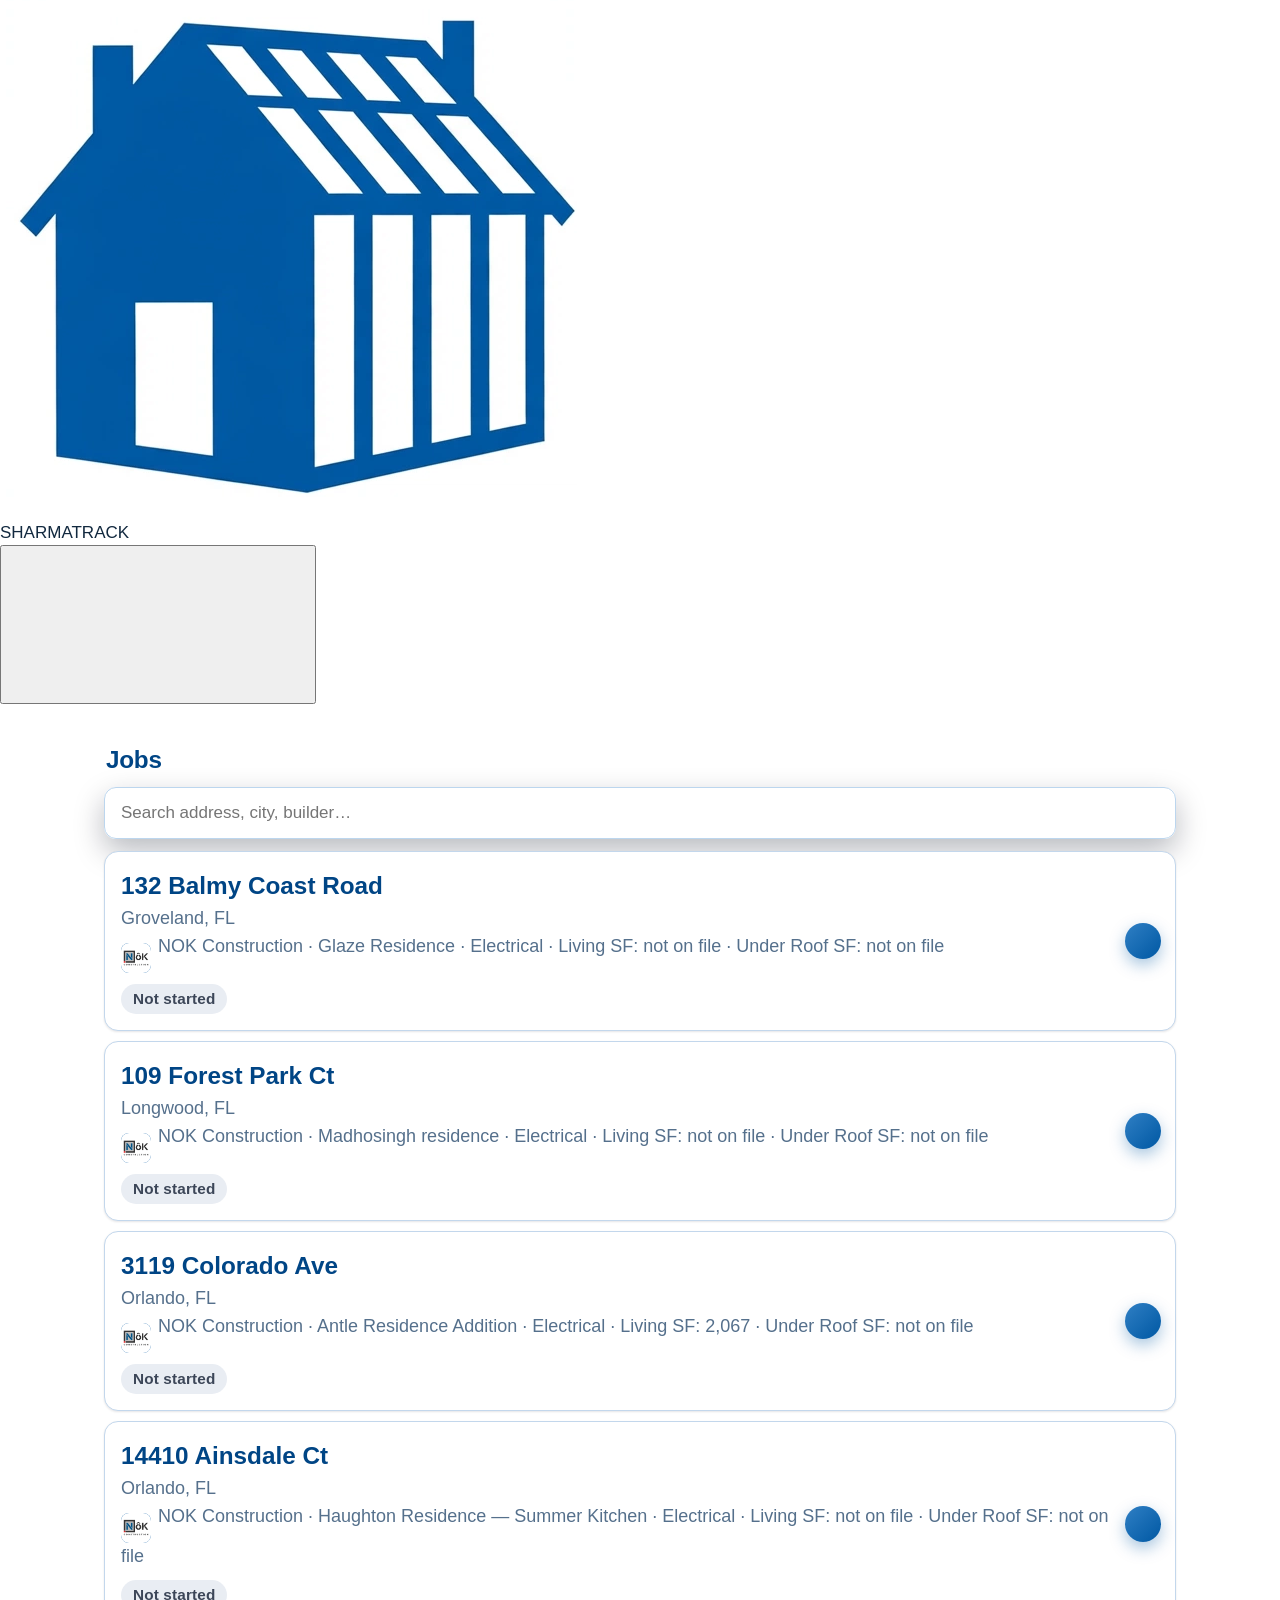
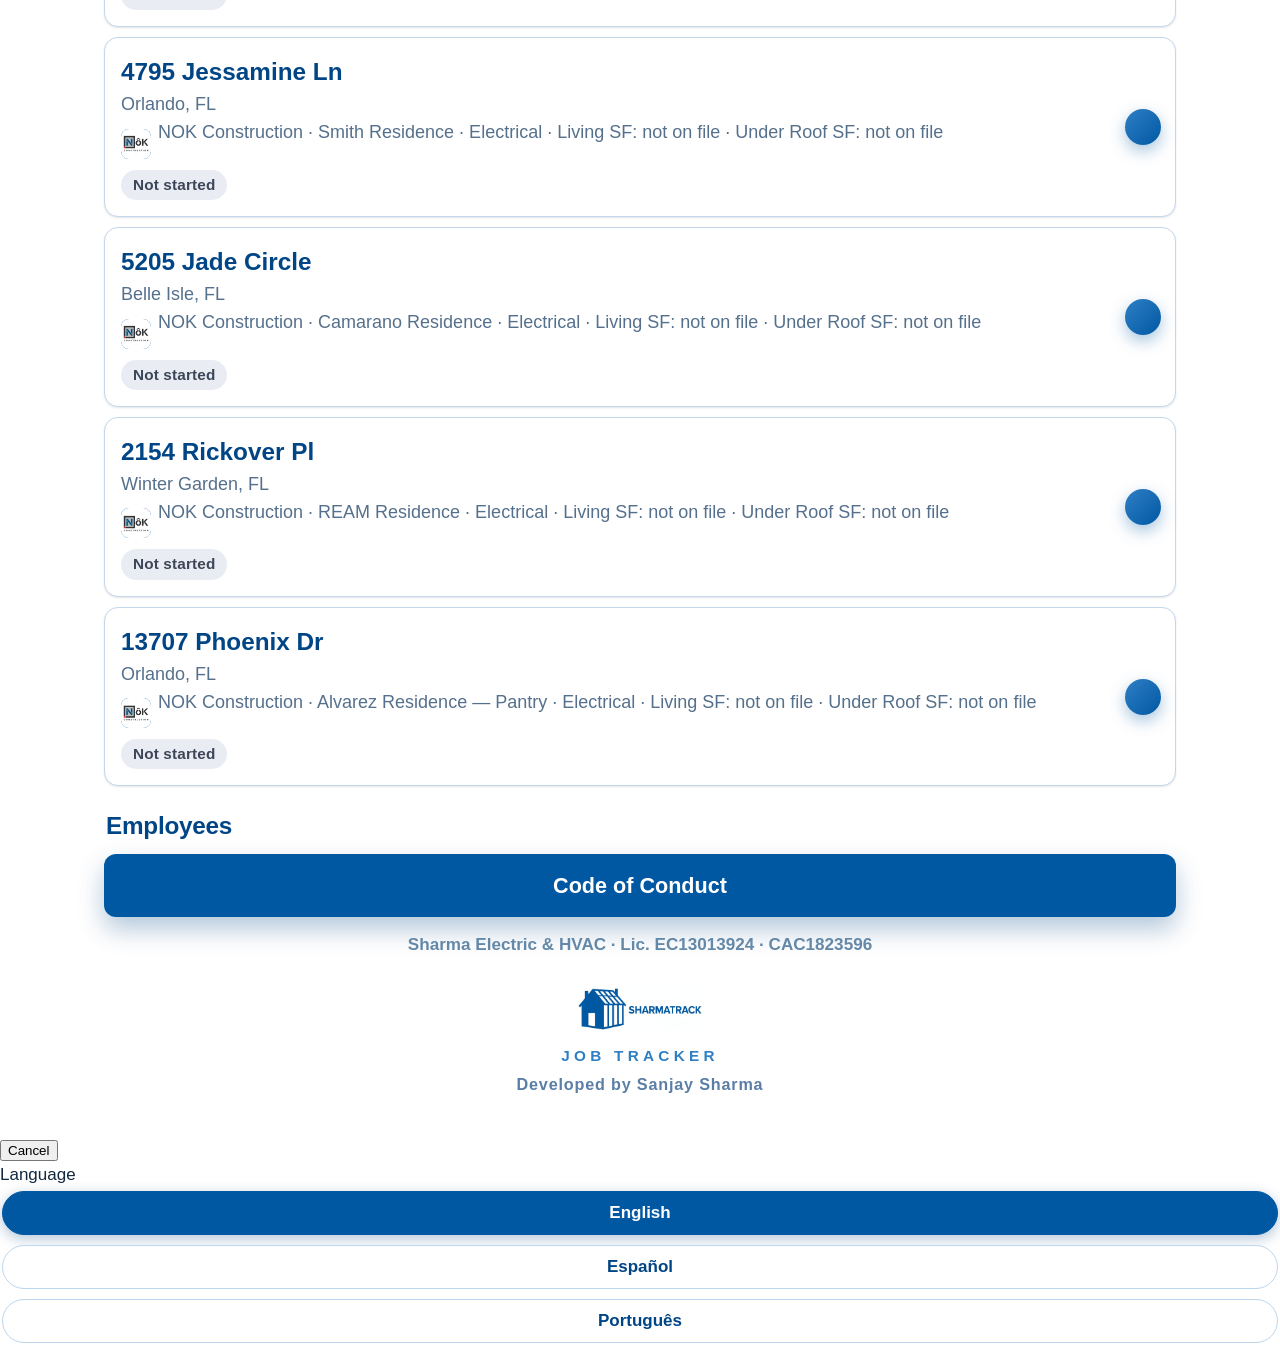
==== 109-forest-park-ct/index.html @ c9fa0a42 "Home summary dark scheme: hp- blocks follow the kit Appearance Light|Dark toggle (data-scheme) — dar" ====
<!DOCTYPE html>
<html lang="en" class="sk" data-theme="track"><head><meta charset="utf-8"><script data-spa-redirect>if(window===window.top)location.replace("../#/109-forest-park-ct/")</script>
<meta name="viewport" content="width=device-width, initial-scale=1, viewport-fit=cover">
<title>SHARMATRACK — 109 Forest Park Ct</title>
<meta name="theme-color" content="#ffffff"><meta name="color-scheme" content="light"><script>(function(){try{if(localStorage.getItem("sk-scheme")==="dark"){var d=document.documentElement;d.setAttribute("data-scheme","dark");var m=document.querySelector('meta[name="theme-color"]');if(m)m.content=d.getAttribute("data-theme")==="track"?"#1C1C1E":"#1a2f61"}}catch(e){}})()</script><meta name="apple-mobile-web-app-capable" content="yes"><meta name="mobile-web-app-capable" content="yes"><meta name="apple-mobile-web-app-status-bar-style" content="default"><meta name="apple-mobile-web-app-title" content="SHARMATRACK"><link rel="manifest" href="../manifest.webmanifest"><link rel="stylesheet" href="https://sharma-kit.sharma-crew.workers.dev/sharma-kit.css"><script src="https://sharma-kit.sharma-crew.workers.dev/sharma-kit.js" defer></script>
<link rel="stylesheet" href="../styles.css?v=16">
<link rel="stylesheet" href="../sk-bridge.css?v=3">
<link rel="icon" href="../sharmatrack-app-icon.png">
<link rel="apple-touch-icon" href="../sharmatrack-app-icon.png">
<style>
/* ===== HOME PAGE (template v1, 212 first — Sanjay 2026-11-23) =====
   A different canvas from the crew pages: full-bleed navy masthead,
   a horizontal stat strip, a day-by-day week timeline, a completion
   timeline, inspection record cards and a stage stepper. All copy is
   18px+, tap targets 48px+, brand stays white + #0058a3/#004585. */
.hp{font-size:18px;color:#14243d;margin:0 -14px}
.hp *{box-sizing:border-box}
.hp-mast{background:#004585;color:#fff;padding:26px 20px 22px}
.hp-kicker{font-size:15px;font-weight:800;letter-spacing:.14em;color:#bcd7f2;text-transform:uppercase}
.hp-mast h1{font-size:34px;line-height:1.12;margin:8px 0 4px;color:#fff;text-transform:none;letter-spacing:0}
.hp-sub{font-size:19px;color:#d7e8fa;font-weight:600}
.hp-now{display:flex;gap:12px;align-items:flex-start;background:#0058a3;border:1px solid #2f7fc4;border-radius:14px;padding:14px 16px;margin-top:16px}
.hp-now .dot{flex:0 0 14px;width:14px;height:14px;border-radius:50%;background:#7ee2a0;margin-top:6px}
.hp-now b{font-size:20px;display:block}
.hp-now span{font-size:18px;color:#d7e8fa}
.hp-actions{display:flex;gap:10px;flex-wrap:wrap;margin-top:16px}
.hp-actions a{flex:1 1 30%;min-height:52px;display:flex;align-items:center;justify-content:center;text-align:center;background:#fff;color:#004585;font-weight:800;font-size:18px;text-decoration:none;border-radius:12px;padding:10px 8px}
.hp-actions a.alt{background:transparent;color:#fff;border:2px solid #7fb2e5}
.hp-nav{display:flex;gap:8px;overflow-x:auto;padding:14px 16px 4px;-webkit-overflow-scrolling:touch}
.hp-nav button{flex:0 0 auto;min-height:48px;display:inline-flex;align-items:center;background:#eaf2fb;color:#004585;font-weight:800;font-size:17px;border:0;border-radius:999px;padding:10px 18px;cursor:pointer;font-family:inherit}
.hp-stats{display:flex;gap:0;flex-wrap:wrap;border-bottom:2px solid #d7e6f5;padding:6px 8px 14px;-webkit-overflow-scrolling:touch}
.hp-stat{flex:1 1 128px;padding:6px 12px;border-left:1px solid #d7e6f5}
.hp-stat:first-child{border-left:0}
.hp-stat i{display:block;font-style:normal;font-size:14px;font-weight:800;letter-spacing:.08em;text-transform:uppercase;color:#5b7ea6}
.hp-stat b{display:block;font-size:21px;color:#004585;margin-top:2px;overflow-wrap:anywhere}
.hp-sec{padding:22px 20px 6px}
.hp-sec>h2{font-size:26px;margin:0 0 4px;color:#004585;text-transform:none;letter-spacing:0;padding-left:0}
.hp-sec>h2::before{display:none}
.hp-sec .lede{font-size:18px;color:#5b6478;margin:0 0 14px}
.hp-facts{display:grid;grid-template-columns:1fr 1fr;gap:0 20px}
.hp-facts div{padding:10px 0;border-bottom:1px solid #e3ebf5}
.hp-facts dt{font-size:15px;font-weight:800;letter-spacing:.06em;text-transform:uppercase;color:#5b7ea6}
.hp-facts dd{margin:2px 0 0;font-size:19px;font-weight:700;color:#14243d}
.hp-week{border-left:4px solid #d7e6f5;margin-left:8px}
.hp-day{display:flex;gap:14px;padding:12px 0 12px 18px;position:relative}
.hp-day::before{content:"";position:absolute;left:-11px;top:20px;width:18px;height:18px;border-radius:50%;background:#fff;border:4px solid #0058a3}
.hp-day.today::before{background:#0058a3}
.hp-day .dow{flex:0 0 86px}
.hp-day .dow b{display:block;font-size:19px;color:#004585}
.hp-day .dow span{font-size:16px;color:#5b6478;font-weight:700}
.hp-day .ev{flex:1}
.hp-ev{background:#f4f8fc;border-radius:12px;padding:12px 14px;margin-bottom:10px}
.hp-ev b{font-size:19px;display:block}
.hp-ev span{font-size:17px;color:#44546e}
.hp-tag{display:inline-block;font-size:14px;font-weight:800;letter-spacing:.05em;text-transform:uppercase;background:#0058a3;color:#fff;border-radius:6px;padding:3px 9px;margin-bottom:6px}
.hp-tag.hvac{background:#2f7fc4}
.hp-none{font-size:18px;color:#5b6478;padding:6px 0 2px}
.hp-done{list-style:none;margin:0;padding:0}
.hp-done li{display:flex;gap:14px;padding:13px 0;border-bottom:1px solid #e3ebf5;align-items:flex-start}
.hp-check{flex:0 0 34px;width:34px;height:34px;border-radius:50%;background:#0e7a3d;color:#fff;font-size:20px;font-weight:900;display:flex;align-items:center;justify-content:center;margin-top:2px}
.hp-check.now{background:#0058a3}
.hp-done b{font-size:19px;display:block}
.hp-done span{font-size:17px;color:#44546e;display:block}
.hp-insp{border:2px solid #d7e6f5;border-radius:16px;padding:16px;margin-bottom:14px;background:#fff}
.hp-insp .top{display:flex;justify-content:space-between;gap:12px;align-items:flex-start;flex-wrap:wrap}
.hp-insp h3{font-size:21px;margin:0;color:#14243d;text-transform:none;letter-spacing:0}
.hp-badge{font-size:15px;font-weight:900;letter-spacing:.06em;padding:6px 12px;border-radius:8px;background:#0e7a3d;color:#fff;white-space:nowrap}
.hp-badge.wait{background:#8a5a00}
.hp-insp dl{display:grid;grid-template-columns:1fr 1fr;gap:0 18px;margin:10px 0 0}
.hp-insp dl div{padding:7px 0;border-top:1px solid #eef3f9}
.hp-insp dt{font-size:14px;font-weight:800;letter-spacing:.06em;text-transform:uppercase;color:#5b7ea6}
.hp-insp dd{margin:1px 0 0;font-size:18px;font-weight:600}
.hp-insp dd a{color:#0058a3;font-weight:800}
.hp-note{font-size:17px;color:#44546e;margin-top:10px}
.hp-steps{display:flex;flex-direction:column;gap:0;margin-top:6px}
.hp-step{display:flex;gap:14px;align-items:flex-start;padding:12px 0;border-bottom:1px solid #e3ebf5}
.hp-step .ic{flex:0 0 36px;width:36px;height:36px;border-radius:50%;border:3px solid #b9cfe8;color:#5b7ea6;font-weight:900;font-size:17px;display:flex;align-items:center;justify-content:center;background:#fff}
.hp-step.done .ic{background:#0e7a3d;border-color:#0e7a3d;color:#fff}
.hp-step.now .ic{background:#0058a3;border-color:#0058a3;color:#fff}
.hp-step b{font-size:19px;display:block}
.hp-step span{font-size:17px;color:#44546e;display:block}
.hp-src{font-size:15px;color:#7c8aa0;padding:14px 20px 20px;line-height:1.5}
.hp-wm{text-align:center;font-size:14px;font-weight:800;letter-spacing:.22em;color:#9db8d6;padding:0 0 18px}
.hp-div{margin:26px 0 4px;padding:14px 20px;background:#eaf2fb;color:#004585;font-weight:900;font-size:19px;letter-spacing:.04em;text-transform:uppercase}
@media (max-width:560px){.hp-facts{grid-template-columns:1fr}.hp-insp dl{grid-template-columns:1fr}.hp-mast h1{font-size:30px}}
</style>
</head><body class="sk">
<div class="sk-offline" aria-live="polite"></div>

<div class="langbar" role="group" aria-label="Language">
 <span class="lbl" data-i18n="language">Language</span>
 <button type="button" data-lang="en" class="on"> English</button>
 <button type="button" data-lang="es"> Español</button>
 <button type="button" data-lang="pt"> Português</button>
</div>
<div class="jobbar"><span class="jb-brand"><a href="https://sharmaelechvac.github.io/sharmatrack" target="_blank" rel="noopener"><img src="../sharmatrack-app-icon.png" alt="">SHARMATRACK</a></span><span class="jb-addr">109 Forest Park Ct · Longwood, FL</span><span class="jb-num" id="jobbar-num">0 photos</span></div>
<div class="wrap" data-job="109-forest-park-ct">
  <!-- ===== HOME — house summary (template v1, rollout 2026-11-23) ===== -->
  <div class="hp" id="home-top">
    <div class="hp-mast">
      <div class="hp-kicker">NOK Construction · House Home Page</div>
      <h1>109 Forest Park Ct</h1>
      <div class="hp-sub">Longwood, FL · Madhosingh Residence · Trade: Electric</div>
      <div class="hp-now"><span class="dot" aria-hidden="true"></span><div><b>Now: Estimate stage</b><span>Sharma is quoting this job · a site visit is to be scheduled · no start date on file</span></div></div>
      <div class="hp-actions"></div>
    </div>
    <nav class="hp-nav" aria-label="On this page">
      <button type="button" onclick="document.getElementById('hp-week').scrollIntoView({behavior:'smooth'})">This Week</button><button type="button" onclick="document.getElementById('hp-done').scrollIntoView({behavior:'smooth'})">Completed</button><button type="button" onclick="document.getElementById('hp-insp').scrollIntoView({behavior:'smooth'})">Inspections</button><button type="button" onclick="document.getElementById('hp-next').scrollIntoView({behavior:'smooth'})">What&rsquo;s Next</button>
    </nav>
    <div class="hp-stats" aria-label="Key facts"><div class="hp-stat"><i>Living SF</i><b>not on file</b></div><div class="hp-stat"><i>Under Roof SF</i><b>not on file</b></div><div class="hp-stat"><i>Trade</i><b>Electric</b></div><div class="hp-stat"><i>Stage</i><b>Estimate</b></div></div>
    <section class="hp-sec" aria-label="At a glance">
      <h2>At a Glance</h2>
      <dl class="hp-facts"><div><dt>Builder / GC</dt><dd>NOK Construction</dd></div><div><dt>Job</dt><dd>Madhosingh Residence</dd></div><div><dt>Trade</dt><dd>Electric</dd></div></dl>
    </section>
    <section class="hp-sec" id="hp-week" aria-label="This week's schedule">
      <h2>This Week&rsquo;s Schedule</h2>
      <p class="lede">Week of Mon Nov 23 – Sun Nov 29, 2026</p>
      <div class="hp-week"><div class="hp-day"><div class="dow"><b>ALL WEEK</b><span>Nov 23–29</span></div><div class="ev"><p class="hp-none">No work scheduled for this home this week on record.</p></div></div></div>
    </section>
    <section class="hp-sec" id="hp-done" aria-label="Completed tasks">
      <h2>Completed Tasks</h2>
      <p class="lede">Finished work on record for this home — facts only, by trade.</p>
      <ul class="hp-done"><li><span class="hp-check now" aria-hidden="true">●</span><div><b>No field work on record yet</b><span>Plans were sent by NOK (Oct 29, 2026) · Sharma quoting</span></div></li></ul>
    </section>
    <section class="hp-sec" id="hp-insp" aria-label="Inspection records">
      <h2>Inspection Records</h2>
      <p class="lede">Permit # not on file</p>
      <article class="hp-insp"><div class="top"><h3>Inspection Records — This Home</h3><span class="hp-badge wait">NONE ON FILE</span></div><p class="hp-note">No inspection records are on file for this home yet.</p></article>
    </section>
    <section class="hp-sec" id="hp-next" aria-label="What's next and ready dates">
      <h2>What&rsquo;s Next</h2>
      <p class="lede">Stage by stage — where this home stands and what comes after.</p>
      <div class="hp-steps"><div class="hp-step todo"><span class="ic" aria-hidden="true">1</span><div><b>Site Visit — Electrical</b><span>To be scheduled · date not on file</span></div></div><div class="hp-step todo"><span class="ic" aria-hidden="true">2</span><div><b>Electrical Work — Electrical</b><span>After estimate approval · date not on file</span></div></div></div>
      <p class="hp-note" style="margin-top:14px"><b>Ready dates on record:</b> Not scheduled yet.</p>
    </section>
    <p class="hp-src">Sources: NOK Construction job record on this page · Sharma office record. No prices are shown on builder pages. Home summary updated Mon Nov 23, 2026.</p>
    <div class="hp-wm">SHARMA360</div>
  </div>
  <div class="hp-div" style="margin:0 -14px">Full Job Record &amp; Crew Checklists ↓</div>
  <!-- ===== /HOME ===== -->
  <div class="hero">
    <div class="duo"><span class="duo-card"><img class="duo-sharma" src="../logo.png" alt="Sharma Electric &amp; HVAC"></span><span class="duo-card"><img class="duo-nok" src="../nok-logo.png" alt="NOK Construction"></span></div>
    <h1>109 Forest Park Ct</h1>
    <div class="city">Longwood, FL</div>
    <div class="lic">Sharma Electric &amp; HVAC · Lic. EC13013924 · CAC1823596</div>
    <div class="meta">
      <span class="builder-chip"><span class="blogo"><img src="../nok-logo.png" alt="" onerror="this.remove()"><span class="blogo__init" aria-hidden="true">NOK</span></span><span><b data-i18n="builder">Builder</b>: NOK Construction</span></span>
      <span><b>Scope</b>: Madhosingh residence — electrical</span>
    </div>
  </div>

  <div class="progress">
    <div class="ringwrap">
      <svg width="92" height="92" viewBox="0 0 92 92"><defs><linearGradient id="ringGrad" x1="0" y1="0" x2="1" y2="1"><stop offset="0" stop-color="#2f7fc4"/><stop offset="1" stop-color="#004585"/></linearGradient></defs>
        <circle cx="46" cy="46" r="40" fill="none" stroke="#e2eaf2" stroke-width="9"/>
        <circle id="ring-fg" cx="46" cy="46" r="40" fill="none" stroke="url(#ringGrad)" stroke-width="9" stroke-linecap="round"/>
      </svg>
      <div class="num" id="ring-num">0</div>
    </div>
    <div><div class="pt" data-i18n="photoProgress">Photo progress</div>
    <div class="ps" id="ring-sub">0 photos</div></div>
  </div>
  <a class="mapsbtn" href="https://www.google.com/maps/search/?api=1&query=109+Forest+Park+Ct%2C+Longwood%2C+FL" target="_blank" rel="noopener" data-i18n="openInMaps">Open in Maps</a>
  <div class="dvmap">
      <div class="dvmt">Property map</div>
      <iframe title="Map — 109 Forest Park Ct, Longwood, FL" src="https://www.google.com/maps?q=109%20Forest%20Park%20Ct%2C%20Longwood%2C%20FL&amp;output=embed" loading="lazy" allowfullscreen referrerpolicy="no-referrer-when-downgrade"></iframe>
      <div class="dvacts">
        <a class="dvdir" href="https://www.google.com/maps/dir/?api=1&amp;destination=109+Forest+Park+Ct%2C+Longwood%2C+FL">Get Directions</a>
        <a class="dvopen" href="https://www.google.com/maps/search/?api=1&amp;query=109+Forest+Park+Ct%2C+Longwood%2C+FL">Open in Google Maps</a>
      </div>
  </div>
  <style>
    .dvmap { margin:14px 0; background:#fff; border:1px solid #d7e6f3; border-radius:12px; overflow:hidden; }
    .dvmap .dvmt { padding:10px 14px 0; font-weight:700; color:#004585; font-size:15px; }
    .dvmap iframe { display:block; width:100%; height:190px; border:0; margin-top:8px; }
    .dvmap .dvacts { display:flex; gap:10px; flex-wrap:wrap; padding:12px 14px 14px; }
    .dvmap .dvacts a { flex:1 1 200px; text-align:center; text-decoration:none; font-weight:700; padding:12px; border-radius:10px; font-size:15px; }
    .dvdir { background:#0058a3; color:#fff; }
    .dvopen { background:#fff; color:#0058a3; border:2px solid #0058a3; }
  </style>
  <details class="section">
    <summary data-i18n="howToUse">How to use</summary>
    <ol>
      <li data-step="0"></li>
      <li data-step="1"></li>
      <li data-step="2"></li>
      <li data-step="3"></li>
    </ol>
  </details>
  <div class="section jobmeta">
    <h2 data-i18n="jobDetails">Electrical job details</h2>
    <dl class="jm-rows">
      <div><dt>Living SF</dt><dd>not on file</dd></div>
      <div><dt>Under Roof SF</dt><dd>not on file</dd></div>
      <div><dt data-i18n="permitNo">Permit #</dt><dd id="jm-permit">—</dd></div>
      <div><dt data-i18n="lotNo">Lot #</dt><dd id="jm-lot">—</dd></div>
      <div><dt data-i18n="inspection">Inspection</dt><dd id="jm-insp">—</dd></div>
      <div id="jm-reason-row" hidden><dt data-i18n="failReason">Reason</dt><dd id="jm-reason">—</dd></div>
      <div><dt data-i18n="crewLbl">Assigned crew</dt><dd id="jm-crew">—</dd></div>
      <div><dt data-i18n="workDate">Work date</dt><dd id="jm-date">—</dd></div>
    </dl>
    <button type="button" class="jmedit" id="jm-edit" data-i18n="edit">Edit</button>
    <form id="jm-form" hidden>
      <label><span data-i18n="permitNo">Permit #</span><input id="jm-f-permit" type="text" autocomplete="off"></label>
      <label><span data-i18n="lotNo">Lot #</span><input id="jm-f-lot" type="text" autocomplete="off"></label>
      <label><span data-i18n="inspection">Inspection</span><select id="jm-f-status">
        <option value="" data-i18n="inspNone">Not requested</option>
        <option value="requested" data-i18n="inspRequested">Requested</option>
        <option value="passed" data-i18n="inspPassed">Passed</option>
        <option value="failed" data-i18n="inspFailed">Failed</option>
      </select></label>
      <label id="jm-f-reason-row" hidden><span data-i18n="failReason">Reason</span><input id="jm-f-reason" type="text" autocomplete="off"></label>
      <label><span data-i18n="crewLbl">Assigned crew</span><input id="jm-f-crew" type="text" autocomplete="off"></label>
      <label><span data-i18n="workDate">Work date</span><input id="jm-f-date" type="date"></label>
      <div class="jm-btns"><button type="submit" class="jmsave" data-i18n="save">Save</button><button type="button" id="jm-cancel" data-i18n="cancel">Cancel</button></div>
      <div class="upnote" id="jm-note"></div>
    </form>
  </div>
  <div class="phasetabs" role="tablist">
    <button type="button" data-phase="rough" class="on" data-i18n="tabRough">Electrical Rough-in</button>
    <button type="button" data-phase="trim" data-i18n="tabTrim">Electrical Trim</button>
  </div>
  <div class="section" id="phase-rough">
    <h2><span data-i18n="roughIn">Electrical Rough-in</span> — <span id="rough-done">0 photos</span></h2>
    <div id="rough-tiles"></div>
    <div class="freecap">
      <input type="text" id="rough-caption" data-i18n-ph="tugCapPh" placeholder="Write a caption for the photo(s)" autocomplete="off">
      <div class="btns">
        <label class="cam"><span data-i18n="camera">Camera</span><input type="file" accept="image/*,video/*" capture="environment" data-caption="roughfree"></label>
        <label class="gal"><span data-i18n="gallery">Gallery</span><input type="file" accept="image/*,video/*" multiple data-caption="roughfree"></label>
      </div>
    </div>
  </div>
  <div class="section" id="phase-trim" hidden>
    <h2><span data-i18n="trimIn">Electrical Trim</span> — <span id="trim-done">0 of 12 done</span></h2>

  <div class="capcard" id="tcap-0">
    <div class="top"><span class="cap">Meter &amp; service — final</span><span class="status">Needs photo</span></div>
    <div class="btns">
      <label class="cam"><span data-i18n="camera">Camera</span><input type="file" accept="image/*,video/*" capture="environment" data-caption="0" data-phase="trim"></label>
      <label class="gal"><span data-i18n="gallery">Gallery</span><input type="file" accept="image/*,video/*" multiple data-caption="0" data-phase="trim"></label>
    </div>
  </div>
  <div class="capcard" id="tcap-1">
    <div class="top"><span class="cap">Panel breakers in &amp; directory labeled</span><span class="status">Needs photo</span></div>
    <div class="btns">
      <label class="cam"><span data-i18n="camera">Camera</span><input type="file" accept="image/*,video/*" capture="environment" data-caption="1" data-phase="trim"></label>
      <label class="gal"><span data-i18n="gallery">Gallery</span><input type="file" accept="image/*,video/*" multiple data-caption="1" data-phase="trim"></label>
    </div>
  </div>
  <div class="capcard" id="tcap-2">
    <div class="top"><span class="cap">Switches &amp; dimmers trimmed out</span><span class="status">Needs photo</span></div>
    <div class="btns">
      <label class="cam"><span data-i18n="camera">Camera</span><input type="file" accept="image/*,video/*" capture="environment" data-caption="2" data-phase="trim"></label>
      <label class="gal"><span data-i18n="gallery">Gallery</span><input type="file" accept="image/*,video/*" multiple data-caption="2" data-phase="trim"></label>
    </div>
  </div>
  <div class="capcard" id="tcap-3">
    <div class="top"><span class="cap">Receptacles trimmed out</span><span class="status">Needs photo</span></div>
    <div class="btns">
      <label class="cam"><span data-i18n="camera">Camera</span><input type="file" accept="image/*,video/*" capture="environment" data-caption="3" data-phase="trim"></label>
      <label class="gal"><span data-i18n="gallery">Gallery</span><input type="file" accept="image/*,video/*" multiple data-caption="3" data-phase="trim"></label>
    </div>
  </div>
  <div class="capcard" id="tcap-4">
    <div class="top"><span class="cap">Light fixtures installed</span><span class="status">Needs photo</span></div>
    <div class="btns">
      <label class="cam"><span data-i18n="camera">Camera</span><input type="file" accept="image/*,video/*" capture="environment" data-caption="4" data-phase="trim"></label>
      <label class="gal"><span data-i18n="gallery">Gallery</span><input type="file" accept="image/*,video/*" multiple data-caption="4" data-phase="trim"></label>
    </div>
  </div>
  <div class="capcard" id="tcap-5">
    <div class="top"><span class="cap">Ceiling fans installed</span><span class="status">Needs photo</span></div>
    <div class="btns">
      <label class="cam"><span data-i18n="camera">Camera</span><input type="file" accept="image/*,video/*" capture="environment" data-caption="5" data-phase="trim"></label>
      <label class="gal"><span data-i18n="gallery">Gallery</span><input type="file" accept="image/*,video/*" multiple data-caption="5" data-phase="trim"></label>
    </div>
  </div>
  <div class="capcard" id="tcap-6">
    <div class="top"><span class="cap">Exterior fixtures &amp; floods</span><span class="status">Needs photo</span></div>
    <div class="btns">
      <label class="cam"><span data-i18n="camera">Camera</span><input type="file" accept="image/*,video/*" capture="environment" data-caption="6" data-phase="trim"></label>
      <label class="gal"><span data-i18n="gallery">Gallery</span><input type="file" accept="image/*,video/*" multiple data-caption="6" data-phase="trim"></label>
    </div>
  </div>
  <div class="capcard" id="tcap-7">
    <div class="top"><span class="cap">Smoke &amp; CO detectors installed</span><span class="status">Needs photo</span></div>
    <div class="btns">
      <label class="cam"><span data-i18n="camera">Camera</span><input type="file" accept="image/*,video/*" capture="environment" data-caption="7" data-phase="trim"></label>
      <label class="gal"><span data-i18n="gallery">Gallery</span><input type="file" accept="image/*,video/*" multiple data-caption="7" data-phase="trim"></label>
    </div>
  </div>
  <div class="capcard" id="tcap-8">
    <div class="top"><span class="cap">GFCI / AFCI devices — tested</span><span class="status">Needs photo</span></div>
    <div class="btns">
      <label class="cam"><span data-i18n="camera">Camera</span><input type="file" accept="image/*,video/*" capture="environment" data-caption="8" data-phase="trim"></label>
      <label class="gal"><span data-i18n="gallery">Gallery</span><input type="file" accept="image/*,video/*" multiple data-caption="8" data-phase="trim"></label>
    </div>
  </div>
  <div class="capcard" id="tcap-9">
    <div class="top"><span class="cap">HVAC final connections</span><span class="status">Needs photo</span></div>
    <div class="btns">
      <label class="cam"><span data-i18n="camera">Camera</span><input type="file" accept="image/*,video/*" capture="environment" data-caption="9" data-phase="trim"></label>
      <label class="gal"><span data-i18n="gallery">Gallery</span><input type="file" accept="image/*,video/*" multiple data-caption="9" data-phase="trim"></label>
    </div>
  </div>
  <div class="capcard" id="tcap-10">
    <div class="top"><span class="cap">Range, dryer &amp; water heater — final connections</span><span class="status">Needs photo</span></div>
    <div class="btns">
      <label class="cam"><span data-i18n="camera">Camera</span><input type="file" accept="image/*,video/*" capture="environment" data-caption="10" data-phase="trim"></label>
      <label class="gal"><span data-i18n="gallery">Gallery</span><input type="file" accept="image/*,video/*" multiple data-caption="10" data-phase="trim"></label>
    </div>
  </div>
  <div class="capcard" id="tcap-11">
    <div class="top"><span class="cap">Final walkthrough — plates on, covers clean</span><span class="status">Needs photo</span></div>
    <div class="btns">
      <label class="cam"><span data-i18n="camera">Camera</span><input type="file" accept="image/*,video/*" capture="environment" data-caption="11" data-phase="trim"></label>
      <label class="gal"><span data-i18n="gallery">Gallery</span><input type="file" accept="image/*,video/*" multiple data-caption="11" data-phase="trim"></label>
    </div>
  </div>
  </div>
  <div class="section">
    <h2 data-i18n="otherPhotos">OTHER PHOTOS — ELECTRICAL</h2>
    <p><span data-i18n="otherSub">Anything that doesn't fit a caption above.</span><br>
    <span data-i18n="videoRule">Videos: 15 seconds max</span></p>
    <div id="other-tiles"></div>
    <div class="upnote" id="upload-note"></div>
  </div>
<div class="st-footer"><a class="st-link" href="https://sharmaelechvac.github.io/sharmatrack" target="_blank" rel="noopener"><img src="../sharmatrack-logo-blue-on-white.png" alt="SHARMATRACK"></a><div class="st-tag">JOB TRACKER</div><div class="dev-credit">Developed by Sanjay Sharma</div></div>
</div>
<div class="namebar"><div class="in">
  <label class="ocam"><span data-i18n="otherCamera">Other camera</span><input type="file" accept="image/*,video/*" capture="environment" data-caption="other"></label>
  <label class="ogal"><span data-i18n="otherGallery">Other gallery</span><input type="file" accept="image/*,video/*" multiple data-caption="other"></label>
</div></div>
<script>window.JOB_PAGE = { id: "109-forest-park-ct", address: "109 Forest Park Ct, Longwood, FL" };</script>
<script src="../app.js?v=12"></script>
<script src="../sk-init.js?v=2" defer></script>
</body></html>
---- styles.css ----
/* Sharma Crew — shared styles. Modern field-app look: phone-first, big text, big logo. */
:root{
  --navy:#004585; --navy2:#0058a3; --navy3:#2f7fc4; --brand:#0058a3; --brand2:#2f7fc4;
  --ink:#12293f; --muted:#55708c; --line:#d9e6f2;
  --card:#ffffff; --radius:20px;
  --sh-card:0 2px 10px rgba(8,22,44,.06),0 14px 34px rgba(8,22,44,.08);
  --sh-pop:0 12px 30px rgba(3,12,28,.28);
}
*{box-sizing:border-box}
html{font-size:18px}
body{margin:0;font-family:-apple-system,BlinkMacSystemFont,"Segoe UI",Roboto,Arial,sans-serif;
  background:
    radial-gradient(120% 480px at 50% -80px,rgba(0,88,163,.14),rgba(0,88,163,0) 70%),
    linear-gradient(180deg,#ffffff,#eef4fa);
  background-attachment:fixed;
  color:var(--ink);-webkit-text-size-adjust:100%;-webkit-tap-highlight-color:transparent}
a{color:#0058a3}
:focus-visible{outline:3px solid var(--brand2);outline-offset:2px}
.wrap{max-width:560px;margin:0 auto;padding:14px 14px 110px}
.wrap.nobar{padding-bottom:30px}

/* logo — the real Sharma logo, big and crisp on a clean white plaque */
.logo-box{background:#fff;border:1px solid #d9e6f2;border-radius:22px;padding:16px 24px;text-align:center;margin:10px auto 14px;
  width:fit-content;max-width:100%;box-shadow:var(--sh-pop)}
.logo-box img{height:68px;width:auto;max-width:100%;display:block;margin:0 auto}
.logo-box.small img{height:54px}
@media (min-width:640px){
  .logo-box img{height:84px}
  .logo-box.small img{height:64px}
}

/* language bar */
.langbar{display:flex;align-items:center;gap:8px;justify-content:center;padding:12px 6px 4px;flex-wrap:wrap}
.langbar .lbl{color:#004585;font-size:.85rem;font-weight:600;letter-spacing:.04em}
.langbar button{border:1.5px solid #bcd6ee;background:#fff;color:#004585;
  border-radius:999px;padding:8px 14px;font-size:1rem;font-weight:700;cursor:pointer;
  transition:background .15s,color .15s,transform .1s}
.langbar button:active{transform:scale(.96)}
.langbar button.on{background:#0058a3;color:#fff;border-color:#0058a3;box-shadow:0 4px 14px rgba(0,69,133,.3)}

/* sticky job bar (job pages) */
.jobbar{position:sticky;top:0;z-index:60;display:flex;align-items:center;justify-content:space-between;gap:10px;
  padding:10px 16px;background:rgba(0,69,133,.96);backdrop-filter:blur(10px);-webkit-backdrop-filter:blur(10px);
  border-bottom:1px solid rgba(255,255,255,.12);color:#eaf2fb}
.jobbar .jb-addr{font-weight:800;font-size:.98rem;white-space:nowrap;overflow:hidden;text-overflow:ellipsis}
.jobbar .jb-num{flex:0 0 auto;background:#fff;color:#004585;
  font-weight:900;font-size:.9rem;border-radius:999px;padding:4px 12px;box-shadow:0 4px 12px rgba(0,40,80,.35)}

/* hero */
.hero{background:linear-gradient(135deg,#0058a3,#004585 70%);border:1px solid rgba(255,255,255,.09);
  border-radius:24px;color:#fff;padding:22px 18px;margin-bottom:14px;text-align:center;box-shadow:var(--sh-pop)}
.hero h1{font-size:1.9rem;line-height:1.15;margin:2px 0 4px;letter-spacing:-.01em}
.hero .city{font-size:1.15rem;color:#cfe0f2;margin-bottom:6px}
.hero .lic{font-size:.95rem;color:#cfe0f2;font-weight:700;margin-bottom:12px}
.hero .meta{display:flex;gap:8px;justify-content:center;flex-wrap:wrap}
.hero .meta span{background:rgba(255,255,255,.08);border:1px solid rgba(255,255,255,.16);border-radius:999px;
  padding:7px 12px;font-size:.95rem}
.hero .meta b{color:#fff}

/* home */
.home h2{color:#004585;font-size:1.35rem;margin:22px 2px 10px;letter-spacing:-.01em}
.jobbtn{position:relative;display:flex;flex-direction:column;gap:2px;
  background:#fff;border:1px solid #c3d7ec;
  border-radius:var(--radius);padding:16px 60px 16px 16px;color:var(--ink);text-decoration:none;margin-bottom:10px;
  box-shadow:var(--sh-pop);transition:transform .12s}
.jobbtn:active{transform:scale(.985)}
.jobbtn .a{font-size:1.35rem;font-weight:800;color:#004585}
.jobbtn .b{color:#55708c;font-size:1rem}
.jobbtn .arr{position:absolute;right:14px;top:50%;transform:translateY(-50%);width:36px;height:36px;
  border-radius:50%;background:linear-gradient(135deg,var(--brand2),var(--brand));color:#fff;
  display:flex;align-items:center;justify-content:center;font-size:1.15rem;font-weight:900;
  box-shadow:0 6px 16px rgba(0,88,163,.35)}
.greenbtn{display:block;background:linear-gradient(135deg,#0058a3,#004585);color:#fff;font-weight:800;
  font-size:1.2rem;border-radius:var(--radius);padding:16px;text-align:center;text-decoration:none;
  box-shadow:0 12px 26px rgba(0,69,133,.3);transition:transform .12s}
.greenbtn:active{transform:scale(.985)}
.home-lic{color:#6488a8;text-align:center;font-size:.88rem;font-weight:600;margin-top:16px}

/* gear cards */
.gear{display:grid;grid-template-columns:1fr 1fr;gap:10px;margin-bottom:14px}
.gear .card{background:var(--card);border:1px solid var(--line);border-radius:var(--radius);
  padding:14px;box-shadow:var(--sh-card)}
a.gearlink{display:block;text-decoration:none;color:inherit;transition:transform .12s,box-shadow .15s}
a.gearlink:active{transform:scale(.98)}
.gear .brand{font-weight:900;letter-spacing:.06em;font-size:1.05rem}
.brand.siemens{color:#2f7fc4}
.brand.sq{color:#004585}
.brand.eaton{color:#0058a3}
.pill{display:inline-block;border-radius:6px;padding:2px 8px;font-size:.78rem;font-weight:800;color:#fff;vertical-align:middle;margin-left:6px}
.pill.green{background:#004585}.pill.blue{background:#0058a3}
.gear .kind{color:var(--muted);font-weight:800;font-size:.82rem;letter-spacing:.08em;margin:8px 0 4px}
.gear .desc{font-size:1rem;font-weight:600}
.gear .spec{color:var(--muted);font-size:.95rem}
.gear .model{font-family:ui-monospace,Menlo,Consolas,monospace;font-weight:800;font-size:.98rem;margin-top:8px;
  display:inline-block;background:#eef4fa;border:1px solid var(--line);border-radius:8px;padding:3px 8px;word-break:break-all}
.sched-hint{margin-top:12px;padding-top:10px;border-top:1px dashed var(--line);display:flex;
  align-items:center;justify-content:space-between;gap:6px;color:var(--brand);font-weight:800;font-size:.92rem}
.sched-hint .chev{font-size:1.35rem;line-height:1;color:#b9cbdf;font-weight:900}

/* progress */
.progress{background:var(--card);border:1px solid var(--line);border-radius:var(--radius);
  padding:14px;display:flex;align-items:center;gap:16px;margin-bottom:14px;box-shadow:var(--sh-card)}
.ringwrap{position:relative;width:92px;height:92px;flex:0 0 92px}
.ringwrap svg{transform:rotate(-90deg);filter:drop-shadow(0 4px 10px rgba(0,88,163,.35))}
.ringwrap .num{position:absolute;inset:0;display:flex;align-items:center;justify-content:center;font-weight:900;font-size:1.3rem}
.progress .pt{font-weight:800;font-size:1.1rem}
.progress .ps{color:var(--muted)}

.mapsbtn{display:block;background:linear-gradient(135deg,var(--brand2),var(--brand));color:#fff;
  text-align:center;font-weight:900;font-size:1.2rem;padding:16px;border-radius:18px;text-decoration:none;
  margin-bottom:14px;box-shadow:0 12px 26px rgba(0,88,163,.3);transition:transform .12s}
.mapsbtn:active{transform:scale(.985)}

/* sections */
.section{background:var(--card);border:1px solid var(--line);border-radius:var(--radius);
  padding:16px;margin-bottom:14px;box-shadow:var(--sh-card)}
.section h2{margin:0 0 8px;font-size:1.25rem;letter-spacing:-.01em}
.section h3{margin:0 0 8px;font-size:1.05rem;letter-spacing:.05em;color:var(--muted)}
details.section summary{font-weight:800;font-size:1.15rem;cursor:pointer}
details.section ol{margin:10px 0 2px;padding-left:22px}
details.section li{margin-bottom:8px}
.prints a{display:block;padding:13px 14px;border:1.5px solid #d7e3f0;border-radius:14px;margin-bottom:8px;
  text-decoration:none;font-weight:700;color:#0058a3;background:linear-gradient(180deg,#f8fbff,#f1f7fd);
  transition:border-color .15s,transform .1s}
.prints a:active{transform:scale(.99);border-color:var(--brand)}
.prints a:last-child{margin-bottom:0}

/* caption cards */
.capcard{background:#f8fbfe;border:1px solid var(--line);border-radius:18px;padding:14px;margin-bottom:12px}
.capcard:last-child{margin-bottom:0}
.capcard .top{display:flex;justify-content:space-between;gap:10px;align-items:center}
.capcard .cap{font-weight:800;font-size:1.08rem}
.capcard .status{color:var(--muted);font-size:.92rem;white-space:nowrap}
.capcard .status.has{color:#004585;font-weight:800;background:#e3eef9;border:1px solid #bcd6ee;
  border-radius:999px;padding:2px 11px}
.capcard .btns{display:flex;gap:8px;margin-top:10px}
.capcard .btns label{flex:1;text-align:center;color:#fff;font-weight:800;padding:13px 6px;border-radius:14px;
  cursor:pointer;font-size:1.05rem;transition:transform .1s}
.capcard .btns label:active{transform:scale(.97)}
.capcard .btns .cam{background:linear-gradient(135deg,var(--brand2),var(--brand));box-shadow:0 8px 18px rgba(0,88,163,.3)}
.capcard .btns .gal{background:#fff;color:#004585;border:1.5px solid #0058a3;box-shadow:0 8px 18px rgba(0,88,163,.12)}
.capcard input[type=file]{display:none}
.tiles{display:grid;grid-template-columns:1fr 1fr;gap:8px;margin-top:10px}
.tiles figure{margin:0}
.tiles img,.tiles video{width:100%;height:132px;object-fit:cover;border-radius:14px;display:block;
  background:#dfe7ee;box-shadow:0 4px 14px rgba(8,22,44,.14)}
.tiles figcaption{font-size:.78rem;color:var(--muted);margin-top:4px;word-break:break-word}
.notconn{background:#eaf2fb;border:1px dashed #2f7fc4;color:#004585;border-radius:12px;padding:10px 12px;font-size:.95rem;margin-top:10px}
.upnote{font-size:.9rem;color:var(--muted);margin-top:6px}

/* sticky name bar */
.namebar{position:fixed;left:0;right:0;bottom:0;background:rgba(0,69,133,.96);
  backdrop-filter:blur(12px);-webkit-backdrop-filter:blur(12px);
  border-top:1px solid rgba(255,255,255,.14);box-shadow:0 -8px 24px rgba(3,12,28,.35);
  padding:10px 12px calc(10px + env(safe-area-inset-bottom));z-index:50}
.namebar .in{max-width:560px;margin:0 auto;display:flex;gap:8px;align-items:center}
.namebar input{flex:1;min-width:0;font-size:1.05rem;padding:13px;border-radius:14px;
  border:1.5px solid rgba(255,255,255,.25);background:rgba(255,255,255,.97)}
.namebar label{color:#fff;font-weight:800;padding:13px 10px;border-radius:14px;cursor:pointer;
  white-space:nowrap;transition:transform .1s}
.namebar label:active{transform:scale(.96)}
.namebar .ocam{background:linear-gradient(135deg,var(--brand2),var(--brand))}
.namebar .ogal{background:#fff;color:#004585}
.namebar input[type=file]{display:none}

/* launcher */
.launch-head{color:var(--ink);padding:16px 4px 4px}
.launch-head .date{color:#6488a8;font-size:.9rem}
.launch-head h1{margin:2px 0 6px;font-size:1.8rem;letter-spacing:-.01em}
.launch-head h1 .nm{color:var(--brand)}
.launch h2{color:#004585;font-size:1.05rem;letter-spacing:.07em;margin:20px 2px 10px;text-transform:uppercase}
.tiles-launch{display:grid;grid-template-columns:repeat(4,1fr);gap:12px}
.tile{text-decoration:none;text-align:center;color:var(--ink)}
.tile .ic{height:64px;border-radius:20px;display:flex;align-items:center;justify-content:center;
  font-size:1.7rem;font-weight:900;color:#fff;box-shadow:0 10px 22px rgba(3,12,28,.35);
  transition:transform .12s}
.tile:active .ic{transform:scale(.94)}
.tile .lb{font-size:.85rem;font-weight:700;margin-top:6px;line-height:1.2}
.tile .up{font-size:.72rem;color:#6488a8}
.c-blue{background:linear-gradient(135deg,#2f7fc4,#0058a3)}.c-orange{background:linear-gradient(135deg,#0058a3,#004585)}
.c-green{background:linear-gradient(135deg,#9fc3e8,#2f7fc4)}.c-teal{background:linear-gradient(135deg,#0058a3,#2f7fc4)}
.c-navy{background:linear-gradient(135deg,#1b4076,#004585)}.c-purple{background:linear-gradient(135deg,#004585,#2f7fc4)}
.c-grey{background:linear-gradient(135deg,#7d9dbd,#55708c)}.c-red{background:linear-gradient(135deg,#003a6b,#004585)}

/* meter schedule pages */
.sched-model{font-family:ui-monospace,Menlo,Consolas,monospace;font-weight:800;font-size:1.3rem;
  color:#fff;margin:4px 0 6px;word-break:break-all}
.sched-table{width:100%;border-collapse:collapse;font-size:1rem}
.sched-table th{text-align:left;font-weight:800;padding:13px 10px;border-bottom:1px solid var(--line);
  width:38%;vertical-align:top}
.sched-table td{padding:13px 10px;border-bottom:1px solid var(--line);vertical-align:top}
.sched-table tr:last-child td,.sched-table tr:last-child th{border-bottom:0}
.sched-table .sched-sec td{background:#eef4fa;color:var(--navy);font-weight:800;letter-spacing:.04em;
  font-size:.92rem;text-transform:uppercase}
.sched-note{color:var(--muted);font-size:.95rem;margin:12px 2px 0}
.backrow{display:flex;gap:8px;flex-wrap:wrap}
.jobchip{flex:1 1 40%;text-align:center;background:linear-gradient(135deg,#0058a3,#004585);color:#fff;
  text-decoration:none;font-weight:800;padding:14px 10px;border-radius:14px;border:1px solid rgba(255,255,255,.12);
  box-shadow:var(--sh-pop);transition:transform .1s}
.jobchip:active{transform:scale(.97)}
.jobchip.home{background:#fff;color:var(--navy);border-color:#d7e3f0;box-shadow:var(--sh-card)}

/* code of conduct */
.coc-body{background:#eef4fa}
.coc-hero{background:linear-gradient(135deg,#0058a3,#004585 65%);color:#fff;border-radius:24px;
  padding:22px 18px;text-align:center;margin-bottom:14px;box-shadow:0 14px 30px rgba(0,69,133,.3)}
.coc-hero .eb{letter-spacing:.12em;font-weight:800;font-size:.85rem;color:#cfe0f2}
.coc-hero h1{margin:6px 0;font-size:2rem;letter-spacing:-.01em}
.coc-hero .sub{font-size:1.05rem}
.coc-hero .applies{display:inline-block;background:#003a6b;border-radius:999px;padding:7px 14px;margin:10px 0;font-size:.95rem}
.coc-hero .line{font-weight:700}
.coc-nav{display:flex;flex-wrap:wrap;gap:7px;margin-bottom:14px}
.coc-nav a{background:#fff;border:1.5px solid #bcd6ee;color:#004585;border-radius:999px;padding:8px 12px;
  text-decoration:none;font-weight:700;font-size:.92rem;box-shadow:0 2px 8px rgba(0,69,133,.08)}
.coc-sec{background:#fff;border:1px solid #d9e6f2;border-radius:var(--radius);padding:18px;margin-bottom:12px;
  box-shadow:0 2px 10px rgba(0,69,133,.05),0 12px 28px rgba(0,69,133,.06)}
.coc-sec .kicker{color:var(--brand);font-weight:900;letter-spacing:.08em;font-size:.85rem}
.coc-sec h2{margin:4px 0 10px;font-size:1.45rem;letter-spacing:-.01em}
.coc-sec h3{margin:14px 0 6px;font-size:1.05rem;letter-spacing:.04em;color:var(--brand)}
.coc-sec p{margin:0 0 10px;line-height:1.5}
.coc-sec ul{margin:0 0 8px;padding-left:20px}
.coc-sec li{margin-bottom:7px;line-height:1.45}
.coc-foot{display:flex;gap:8px;flex-wrap:wrap;margin-top:6px}
.coc-foot a,.coc-foot button{flex:1;text-align:center;background:var(--navy);color:#fff;border:0;border-radius:14px;
  padding:14px;text-decoration:none;font-weight:800;font-size:1rem;cursor:pointer}
@media (max-width:380px){ .gear{grid-template-columns:1fr 1fr} .tiles-launch{grid-template-columns:repeat(3,1fr)} }

/* home — search + per-job progress/status */
.searchbar{margin-bottom:12px}
.searchbar input{width:100%;font-size:1.1rem;padding:15px 16px;border-radius:16px;color:var(--ink);
  border:1.5px solid #bcd6ee;background:rgba(255,255,255,.97);box-shadow:var(--sh-pop)}
.jobbtn .b2{color:#55708c;font-size:1rem}
.jobbtn .crow{display:flex;align-items:center;gap:8px;margin-top:9px;flex-wrap:wrap}
.jobbtn .prog{font-weight:900;font-size:.95rem;background:#eaf2fb;color:#004585;
  border:1px solid #bcd6ee;border-radius:999px;padding:3px 12px}
.jobbtn .chip{font-weight:800;font-size:.85rem;border-radius:999px;padding:4px 12px}
.jobbtn .chip.st0{background:#d7e3f0;color:#004585}
.jobbtn .chip.st1{background:linear-gradient(135deg,var(--brand2),var(--brand));color:#fff}
.jobbtn .chip.st2{background:linear-gradient(135deg,#004585,#003a6b);color:#fff}

/* phase tabs (rough-in / trim) */
.phasetabs{display:flex;gap:8px;margin-bottom:14px}
.phasetabs button{flex:1;border:1.5px solid #bcd6ee;background:#fff;
  color:#004585;border-radius:14px;padding:13px 8px;font-size:1.05rem;font-weight:800;cursor:pointer;
  transition:background .15s,color .15s,transform .1s}
.phasetabs button:active{transform:scale(.97)}
.phasetabs button.on{background:#0058a3;color:#fff;border-color:#0058a3;box-shadow:var(--sh-pop)}

/* caption definition line (switch box neatness) */
.capdef{color:var(--muted);font-size:.92rem;line-height:1.45;margin-top:9px;
  background:#eef4fa;border:1px solid var(--line);border-radius:10px;padding:8px 11px}

/* job details card (permit / lot / inspection / crew / date) */
.jm-rows{margin:0}
.jm-rows>div{display:flex;justify-content:space-between;align-items:baseline;gap:14px;
  padding:9px 0;border-bottom:1px solid var(--line)}
.jm-rows>div:last-child{border-bottom:0}
.jm-rows dt{color:var(--muted);font-weight:700;flex:0 0 auto}
.jm-rows dd{margin:0;font-weight:800;text-align:right;word-break:break-word}
.jmedit{width:100%;margin-top:12px;padding:12px;border-radius:12px;cursor:pointer;
  border:1.5px solid #cfdce9;background:#f1f7fd;color:var(--navy);font-weight:800;font-size:1rem}
.jmedit:active{transform:scale(.99)}
#jm-form{margin-top:12px}
#jm-form label{display:block;margin-bottom:11px;font-weight:700;color:var(--muted);font-size:.95rem}
#jm-form input,#jm-form select{width:100%;margin-top:4px;font-size:1.05rem;padding:12px;
  border-radius:12px;border:1.5px solid #cfdce9;background:#fff;color:var(--ink)}
.jm-btns{display:flex;gap:8px}
.jm-btns button{flex:1;padding:13px;border-radius:12px;font-weight:800;font-size:1rem;cursor:pointer;
  border:1.5px solid #cfdce9;background:#fff;color:var(--ink)}
.jm-btns button:active{transform:scale(.98)}
.jm-btns .jmsave{background:linear-gradient(135deg,var(--brand2),var(--brand));color:#fff;border:0;
  box-shadow:0 8px 18px rgba(0,88,163,.3)}

/* SHARMATRACK — app-name branding (the name is a brand; never translated) */
.app-hero{text-align:center;margin:0 0 4px}
.app-hero .app-name{color:#fff;font-weight:900;font-size:1.8rem;letter-spacing:.1em;line-height:1.1;
  text-shadow:0 6px 22px rgba(3,12,28,.45)}
.app-hero .app-by{color:#2f7fc4;font-size:1rem;font-weight:600;margin-top:3px}
.app-hero .app-logo-pill{background:#fff;border:1px solid #d9e6f2;border-radius:22px;padding:16px 20px;width:92%;max-width:92%;margin:0 auto;box-shadow:var(--sh-pop)}
.app-hero .app-logo-pill img{height:104px;width:auto;max-width:100%;display:block;margin:0 auto}
@media (max-width:380px){.app-hero .app-logo-pill img{height:96px}}
@media (min-width:640px){.app-hero .app-logo-pill img{height:132px}}
.launch-head .appname{display:inline-flex;align-items:center;gap:8px;font-weight:900;letter-spacing:.14em;color:var(--brand);font-size:.95rem;margin-bottom:2px}
.launch-head .appname img{height:26px;width:26px;border-radius:7px;display:block}
.jobbar .jb-brand{flex:0 0 auto;display:inline-flex;align-items:center;gap:6px;font-weight:900;font-size:.68rem;letter-spacing:.12em;color:#fff}
.jobbar .jb-brand img{height:32px;width:32px;border-radius:8px;display:block}
.jobbar .jb-addr{flex:1 1 auto;min-width:0}

/* Z Brothers partner mark next to the builder line (job heroes) */
.hero .meta span.builder-chip{display:inline-flex;align-items:center;gap:9px}
.zb-logo{height:38px;width:38px;object-fit:contain;flex:0 0 auto}

/* Edge-to-edge on phones: the page runs full-bleed — hero/section bands,
   cards and bars stretch the full screen width; inner padding inside the
   bands keeps text off the glass. Desktop keeps the centered column. */
@media (max-width:639px){
  .wrap{max-width:none;margin-left:0;margin-right:0;padding-left:0;padding-right:0}
  .namebar .in{max-width:none}
  .hero,.coc-hero,.section,.coc-sec,.progress{border-radius:0;border-left:0;border-right:0}
  .jobbtn,.greenbtn,.mapsbtn{border-radius:0}
  .home h2,.launch h2,.launch-head,.home-lic{padding-left:16px;padding-right:16px}
  .tiles-launch,.coc-nav,.coc-foot{padding-left:12px;padding-right:12px}
  .searchbar{padding-left:14px;padding-right:14px}
}

/* Builder edition band (per-builder personalized version) */
.builder-band{display:flex;align-items:center;justify-content:center;gap:10px;margin:10px auto 2px}
.builder-band .bb-chip{background:#fff;border:1px solid #d9e6f2;border-radius:10px;padding:4px;display:inline-flex;box-shadow:0 2px 8px rgba(0,0,0,.25)}
.builder-band .bb-chip img{height:38px;width:38px;display:block}
.builder-band .bb-txt{display:flex;flex-direction:column;line-height:1.15;text-align:left}
.builder-band .bb-name{color:#004585;font-weight:800;letter-spacing:.06em;font-size:.95rem}
.builder-band .bb-ed{color:#2f7fc4;font-size:.8rem;font-weight:600}

/* SHARMATRACK lockup pill on house pages */
.st-pill{background:#fff;border-radius:16px;padding:10px 14px;display:flex;justify-content:center;margin:0 auto 12px;box-shadow:0 3px 10px rgba(0,0,0,.25);max-width:520px}
.st-pill img{height:72px;width:auto;max-width:100%;display:block}

/* Brand stack: SHARMATRACK first, then Sharma + builder side by side */
.duo{display:flex;gap:10px;justify-content:center;align-items:stretch;margin:10px auto 4px;max-width:560px}
.duo-card{flex:1;background:#eaf2fb;border:1.5px solid #c9dcf2;border-radius:14px;display:flex;align-items:center;justify-content:center;gap:9px;padding:8px 10px}
.duo-sharma{height:46px;width:auto;max-width:100%}
.duo-zb{height:42px;width:42px;flex:none}
.duo-zbtxt{display:flex;flex-direction:column;line-height:1.12;color:#004585;text-align:left}
.duo-zbtxt b{font-size:.92rem;letter-spacing:.04em}
.duo-zbtxt i{font-style:normal;font-size:.66rem;letter-spacing:.14em;color:#2f7fc4;font-weight:700}

/* SHARMATRACK logo links to the SHARMATRACK site */
a.st-link{display:contents;text-decoration:none;color:inherit}
.jb-brand a{color:#fff;text-decoration:none;display:inline-flex;align-items:center;gap:7px}

/* === CLEAN PASS — no boxes, no pills, no tints (Sanjay: kill the tacky) === */
body:has(.wrap.home){background:#fff}
.app-hero .app-logo-pill{background:none;border:none;box-shadow:none;border-radius:0;padding:0;width:auto;max-width:100%}
.app-hero .app-logo-pill img{height:60px}
@media (min-width:640px){.app-hero .app-logo-pill img{height:76px}}
.app-hero .app-by{color:#5b7ea6}
.duo{gap:0;margin:14px auto 2px}
.duo-card{background:none;border:none;border-radius:0;padding:2px 14px}
.duo-card + .duo-card{border-left:1px solid #d7e6f5}
.duo-sharma{height:38px}
.duo-zb{height:36px;width:36px}
.hero{background:#fff;border:1px solid #d7e6f5;box-shadow:none;color:#004585}
.hero .city{color:#2f7fc4}
.hero .lic{color:#5b7ea6}
.hero .meta span{background:#eaf2fb;border-color:#d7e6f5;color:#004585}
.hero .meta b{color:#004585}
.st-pill{background:none;box-shadow:none;border-radius:0;padding:0;margin-bottom:10px}
.st-pill img{height:56px}

/* Sharma logo size fix — logos run big (Sanjay's standing rule) */
.duo-sharma{height:56px}
.duo-zb{height:48px;width:48px}
.duo-zbtxt b{font-size:1.02rem}
.duo-zbtxt i{font-size:.72rem}

.dev-credit{font-size:.8rem;font-weight:700;letter-spacing:.05em;color:#5b7ea6;margin-top:3px;text-align:center}

/* LOGO SIZE — FINAL (Sanjay: bigger, no more asking) */
.app-hero .app-logo-pill img{height:76px}
@media (min-width:640px){.app-hero .app-logo-pill img{height:92px}}
.st-pill img{height:72px}
.duo-sharma{height:84px}
.duo-zb{height:72px;width:72px}
.duo-zbtxt b{font-size:1.2rem}
.duo-zbtxt i{font-size:.8rem}

/* Balance: builder is the product — SHARMATRACK steps back, builder steps up */
.app-hero .app-logo-pill img{height:56px}
@media (min-width:640px){.app-hero .app-logo-pill img{height:68px}}
.st-pill img{height:54px}
.duo-zb{height:84px;width:84px}
.duo-zbtxt b{font-size:1.3rem}
.duo-zbtxt i{font-size:.85rem}

/* FINAL LAYOUT — Sharma on top MUCH bigger, SHARMATRACK at the bottom */
.duo-sharma{height:112px}
.duo-zb{height:92px;width:92px}
.duo-zbtxt b{font-size:1.45rem}
.duo-zbtxt i{font-size:.9rem}
.st-footer{text-align:center;margin:28px auto 12px}
.st-footer img{height:46px;width:auto}
.st-footer .dev-credit{margin-top:5px}
.st-tag{font-size:.72rem;font-weight:800;letter-spacing:.28em;color:#2f7fc4;margin-top:6px;text-align:center}

/* Photo wrap + watermark overlay (live photos; migrated files carry it burned in) */
.tiles .phwrap{position:relative;display:block}
.tiles img.zoomable{cursor:zoom-in}
.wm{position:absolute;inset:0;pointer-events:none;display:block}
.tiles .wm-logo,.lightbox .wm-logo{position:absolute;top:6px;left:6px;width:38%;height:auto;object-fit:contain;border-radius:0}
.wm-info{position:absolute;left:8px;bottom:6px;color:#fff;font-weight:700;font-size:11px;line-height:1.35;text-shadow:0 1px 3px rgba(0,0,0,.9);text-align:left}
/* Lightbox: tap a photo to expand it on the same page */
.lightbox{position:fixed;inset:0;z-index:200;background:rgba(8,10,14,.94);display:flex;flex-direction:column;align-items:center;justify-content:center;padding:18px}
.lightbox[hidden]{display:none}
.lightbox .lbwrap{position:relative;display:inline-block;line-height:0}
.lightbox .lbwrap>img{max-width:94vw;max-height:82vh;object-fit:contain;border-radius:10px;box-shadow:0 18px 50px rgba(0,0,0,.5)}
.lightbox .wm-logo{top:10px;left:10px}
.lightbox .wm-info{font-size:15px;left:12px;bottom:10px}
.lightbox .lb-cap{margin-top:12px;color:#f2f4f7;font-size:15px;text-align:center;max-width:92vw;line-height:1.4}
.lightbox .lb-close{position:absolute;top:calc(10px + env(safe-area-inset-top));right:14px;width:44px;height:44px;border-radius:50%;border:0;background:rgba(255,255,255,.14);color:#fff;font-size:26px;line-height:1;cursor:pointer;z-index:2}
body.lb-open{overflow:hidden}

/* NOK Construction partner mark (wide logo, sized like the Sharma mark) */
.duo-nok{height:76px;width:auto;max-width:100%}

/* Free-form caption block (ported from the EXJ tracker — was missing here) */
.freecap{margin-top:12px}
.freecap input[type=file]{display:none}
.freecap input[type=text]{width:100%;box-sizing:border-box;padding:12px 14px;border:1.5px solid #c9d9ec;border-radius:14px;font:inherit;font-size:1rem;margin-bottom:10px;background:#fff;color:var(--ink)}
.freecap .btns{display:flex;gap:8px}
.freecap .btns label{flex:1;text-align:center;color:#fff;font-weight:800;padding:13px 6px;border-radius:999px;cursor:pointer;text-transform:uppercase;letter-spacing:.03em}
.freecap .btns label:active{transform:scale(.97)}
.freecap .btns .cam{background:linear-gradient(135deg,var(--brand2),var(--brand));box-shadow:0 8px 18px rgba(0,88,163,.3)}
.freecap .btns .gal{background:#fff;color:#004585;border:1.5px solid #0058a3;box-shadow:0 8px 18px rgba(0,88,163,.12)}

/* Address clarity (Sanjay, 2026-11-10): never cut the address off in the sticky bar; city line dark + bold */
.jobbar .jb-addr{white-space:normal;overflow:visible;text-overflow:clip;line-height:1.15}
.hero .city{color:#004585;font-weight:700}


/* Change Orders — modern per-item cards */
.co-head{display:flex;align-items:center;justify-content:space-between;gap:10px;flex-wrap:wrap;margin-bottom:12px}
.co-head h2{margin:0}
.co-date{background:#e8f1fa;color:#004585;font-weight:700;font-size:.82rem;padding:4px 11px;border-radius:999px;letter-spacing:.02em;white-space:nowrap}
.co-list{display:grid;gap:10px}
.co-card{display:flex;gap:12px;align-items:flex-start;background:#f7fafd;border:1px solid #dbe7f5;border-radius:14px;padding:12px 14px;box-shadow:0 1px 3px rgba(0,35,70,.05)}
.co-num{flex:0 0 auto;width:28px;height:28px;border-radius:50%;background:#004585;color:#fff;font-weight:800;font-size:.92rem;display:flex;align-items:center;justify-content:center;margin-top:1px}
.co-main{flex:1;min-width:0}
.co-text{margin:0;font-size:.99rem;line-height:1.45;color:var(--ink)}
.co-ref{display:inline-block;margin-top:7px;background:#fdf0e1;color:#9a4d00;border:1px solid #f0cf9f;border-radius:999px;padding:2px 10px;font-size:.78rem;font-weight:700;letter-spacing:.01em}

/* Builder logo chip (company-logos workstream, 2026-11-19): the real logo
   file covers a navy initials badge; if the file is missing the badge
   shows, so a real logo can be dropped in later with no markup change. */
.blogo { position:relative; display:inline-flex; align-items:center; justify-content:center; width:30px; height:30px; border-radius:8px; background:#0058a3; vertical-align:-9px; margin-right:7px; overflow:hidden; flex:0 0 auto; }
.blogo__init { color:#fff; font-weight:800; font-size:13px; letter-spacing:.02em; }
.blogo img { position:absolute; inset:0; width:100%; height:100%; object-fit:contain; background:#fff; }

/* Type bump (2026-11-20, Sanjay: "Wording is a bit small on the builder jobs
   pages"): small labels, captions and status lines raised to readable
   sizes — captions and notes at body size, nothing under ~15px. Body copy
   and headings already sit at the 18px standard and are untouched. */
.tiles figcaption{font-size:.95rem}
#tug-tiles .tiles figcaption span{font-size:.95rem}
.capcard .status{font-size:1rem}
.capdef{font-size:1rem}
.gear .kind{font-size:.95rem}
.gear .spec{font-size:1rem}
.pill{font-size:.88rem}
.upnote{font-size:1rem}
.notconn{font-size:1rem}
.hero .meta .tile i{font-size:.85rem}
.jobbar .jb-brand{font-size:.8rem}
.tile .up{font-size:.85rem}
.tile .lb{font-size:.95rem}
.st-tag{font-size:.85rem}
.dev-credit{font-size:.9rem}
.builder-band .bb-ed{font-size:.9rem}
.duo-zbtxt i{font-size:.88rem}
.home-lic{font-size:.95rem}
.launch-head .date{font-size:1rem}
.sched-note{font-size:1rem}
.lightbox .lb-cap{font-size:17px}
.langbar .lbl{font-size:.95rem}
#jm-form label{font-size:1rem}
.coc-sec .kicker{font-size:.95rem}
.coc-hero .eb{font-size:.95rem}
.hub-tile .hub-kicker{font-size:.9rem}
---- sk-bridge.css ----
/* Sharma kit bridge for SHARMATRACK tracker pages (kit v1.2, Track theme).
   Maps the trackers' existing markup onto kit tokens: system font, Track blue
   #0058a3, 12-14px corners, kit status pills, 44px taps, press states, dark mode.
   Loaded AFTER the app's own styles.css. Look only — no data or behaviour. */
html.sk body.sk{
  font-family:-apple-system,BlinkMacSystemFont,"SF Pro Text","SF Pro Display","Inter","Segoe UI",Roboto,Helvetica,Arial,sans-serif;
  font-size:17px; line-height:1.45;
  -webkit-tap-highlight-color:transparent;
}
/* Cards and sections take the kit shape */
html.sk .jobbtn, html.sk .card, html.sk .capcard, html.sk .section, html.sk .gear .card{
  border-radius:14px; box-shadow:0 1px 2px rgba(16,24,40,.06),0 1px 3px rgba(16,24,40,.05);
}
html.sk .jobbtn{ transition:transform .12s ease, background .12s ease; }
html.sk .jobbtn:active, html.sk .card:active, html.sk .greenbtn:active,
html.sk .mapsbtn:active, html.sk button:active{ transform:scale(.985); }
/* Status = kit pills (5 words). Red stays reserved for late/Problem only. */
html.sk .chip, html.sk .donebadge, html.sk .st-pill, html.sk .pill{
  border-radius:999px; font-weight:600; letter-spacing:.01em;
}
html.sk .chip.st0{ background:#E9EDF3; color:#3C4658; }
html.sk .chip.st1{ background:rgba(0,88,163,.14); color:#0058a3; }
html.sk .chip.st2, html.sk .chip.done, html.sk .donebadge{ background:#E4F5E9; color:#1D7A3A; }
/* Bars and tabs: solid white, hairline border, taps >= 44px */
html.sk .jobbar{ background:#fff; border-bottom:1px solid #D9E2EC; }
html.sk .langbar button{ min-height:44px; border-radius:999px; }
html.sk .phasetabs button{ min-height:44px; border-radius:999px; }
html.sk .phasetabs button.on{ background:#0058a3; color:#fff; }
html.sk .searchbar input{ min-height:48px; border-radius:12px; font-size:17px; }
html.sk .greenbtn{ border-radius:12px; min-height:48px; background:#0058a3; color:#fff; }
html.sk .dvbar button, html.sk .dvtabs button{ min-height:44px; }
/* Numbers line up */
html.sk .prog, html.sk .jb-num, html.sk .num, html.sk .dvcount{ font-variant-numeric:tabular-nums; }
/* Skeleton shimmer for photo tiles still loading */
@keyframes skShimmer{ 0%{background-position:-400px 0} 100%{background-position:400px 0} }
html.sk .tile.loading, html.sk .capcard.loading{
  background:linear-gradient(90deg,#EDF1F6 25%,#F7FAFC 40%,#EDF1F6 60%);
  background-size:800px 100%; animation:skShimmer 1.4s infinite linear; min-height:96px;
}
@media (prefers-reduced-motion: reduce){ html.sk *{ animation:none!important; transition:none!important; } }
/* Light always (Sanjay, 2026-11-19): apps open in light mode regardless of
   the phone's setting. Dark comes only from the app's own Appearance switch
   (kit v1.3) — never from prefers-color-scheme. No OS-dark rules here. */
/* Dark (Appearance switch only): tracker cards/sections keep their white
   surfaces, so inherited text on them is pinned to the ink colour — the
   kit's light dark-mode body text would otherwise ghost on white cards.
   Text sitting directly on the page background keeps the kit's colours. */
html.sk[data-scheme="dark"] .jobbtn,
html.sk[data-scheme="dark"] .card,
html.sk[data-scheme="dark"] .capcard,
html.sk[data-scheme="dark"] .section,
html.sk[data-scheme="dark"] .progress,
html.sk[data-scheme="dark"] .hero,
html.sk[data-scheme="dark"] .coc-sec,
html.sk[data-scheme="dark"] .coc-hero{ color:#17293c; }

/* Home summary (hp-) dark scheme — 2026-11-25, fleet Appearance standard.
   The hp- blocks follow the kit Appearance switch (data-scheme, stored in
   localStorage "sk-scheme") like the rest of the app: dark surfaces and
   light text in Dark, untouched in Light. Masthead stays brand navy. */
html.sk[data-scheme="dark"] .hp{background:#0d141d;color:#e9f2f9}
html.sk[data-scheme="dark"] .hp-nav button{background:#1b2836;color:#8CC4F5}
html.sk[data-scheme="dark"] .hp-stats{border-bottom-color:#31465e}
html.sk[data-scheme="dark"] .hp-stat{border-left-color:#31465e}
html.sk[data-scheme="dark"] .hp-stat i{color:#9db6cc}
html.sk[data-scheme="dark"] .hp-stat b{color:#e9f2f9}
html.sk[data-scheme="dark"] .hp-sec>h2{color:#8CC4F5}
html.sk[data-scheme="dark"] .hp-sec .lede{color:#9db6cc}
html.sk[data-scheme="dark"] .hp-facts div{border-bottom-color:#31465e}
html.sk[data-scheme="dark"] .hp-facts dt{color:#9db6cc}
html.sk[data-scheme="dark"] .hp-facts dd{color:#e9f2f9}
html.sk[data-scheme="dark"] .hp-week{border-left-color:#31465e}
html.sk[data-scheme="dark"] .hp-day::before{background:#1b2836}
html.sk[data-scheme="dark"] .hp-day .dow b{color:#8CC4F5}
html.sk[data-scheme="dark"] .hp-day .dow span{color:#9db6cc}
html.sk[data-scheme="dark"] .hp-ev{background:#1b2836}
html.sk[data-scheme="dark"] .hp-ev span{color:#9db6cc}
html.sk[data-scheme="dark"] .hp-none{color:#9db6cc}
html.sk[data-scheme="dark"] .hp-done li{border-bottom-color:#31465e}
html.sk[data-scheme="dark"] .hp-done span{color:#9db6cc}
html.sk[data-scheme="dark"] .hp-insp{background:#1b2836;border-color:#31465e}
html.sk[data-scheme="dark"] .hp-insp h3{color:#e9f2f9}
html.sk[data-scheme="dark"] .hp-insp dl div{border-top-color:#31465e}
html.sk[data-scheme="dark"] .hp-insp dt{color:#9db6cc}
html.sk[data-scheme="dark"] .hp-insp dd{color:#e9f2f9}
html.sk[data-scheme="dark"] .hp-insp dd a{color:#8CC4F5}
html.sk[data-scheme="dark"] .hp-note{color:#9db6cc}
html.sk[data-scheme="dark"] .hp-step{border-bottom-color:#31465e}
html.sk[data-scheme="dark"] .hp-step .ic{background:#1b2836;border-color:#31465e}
html.sk[data-scheme="dark"] .hp-step span{color:#9db6cc}
html.sk[data-scheme="dark"] .hp-src{color:#7e97ad}
html.sk[data-scheme="dark"] .hp-div{background:#16283c;color:#8CC4F5}
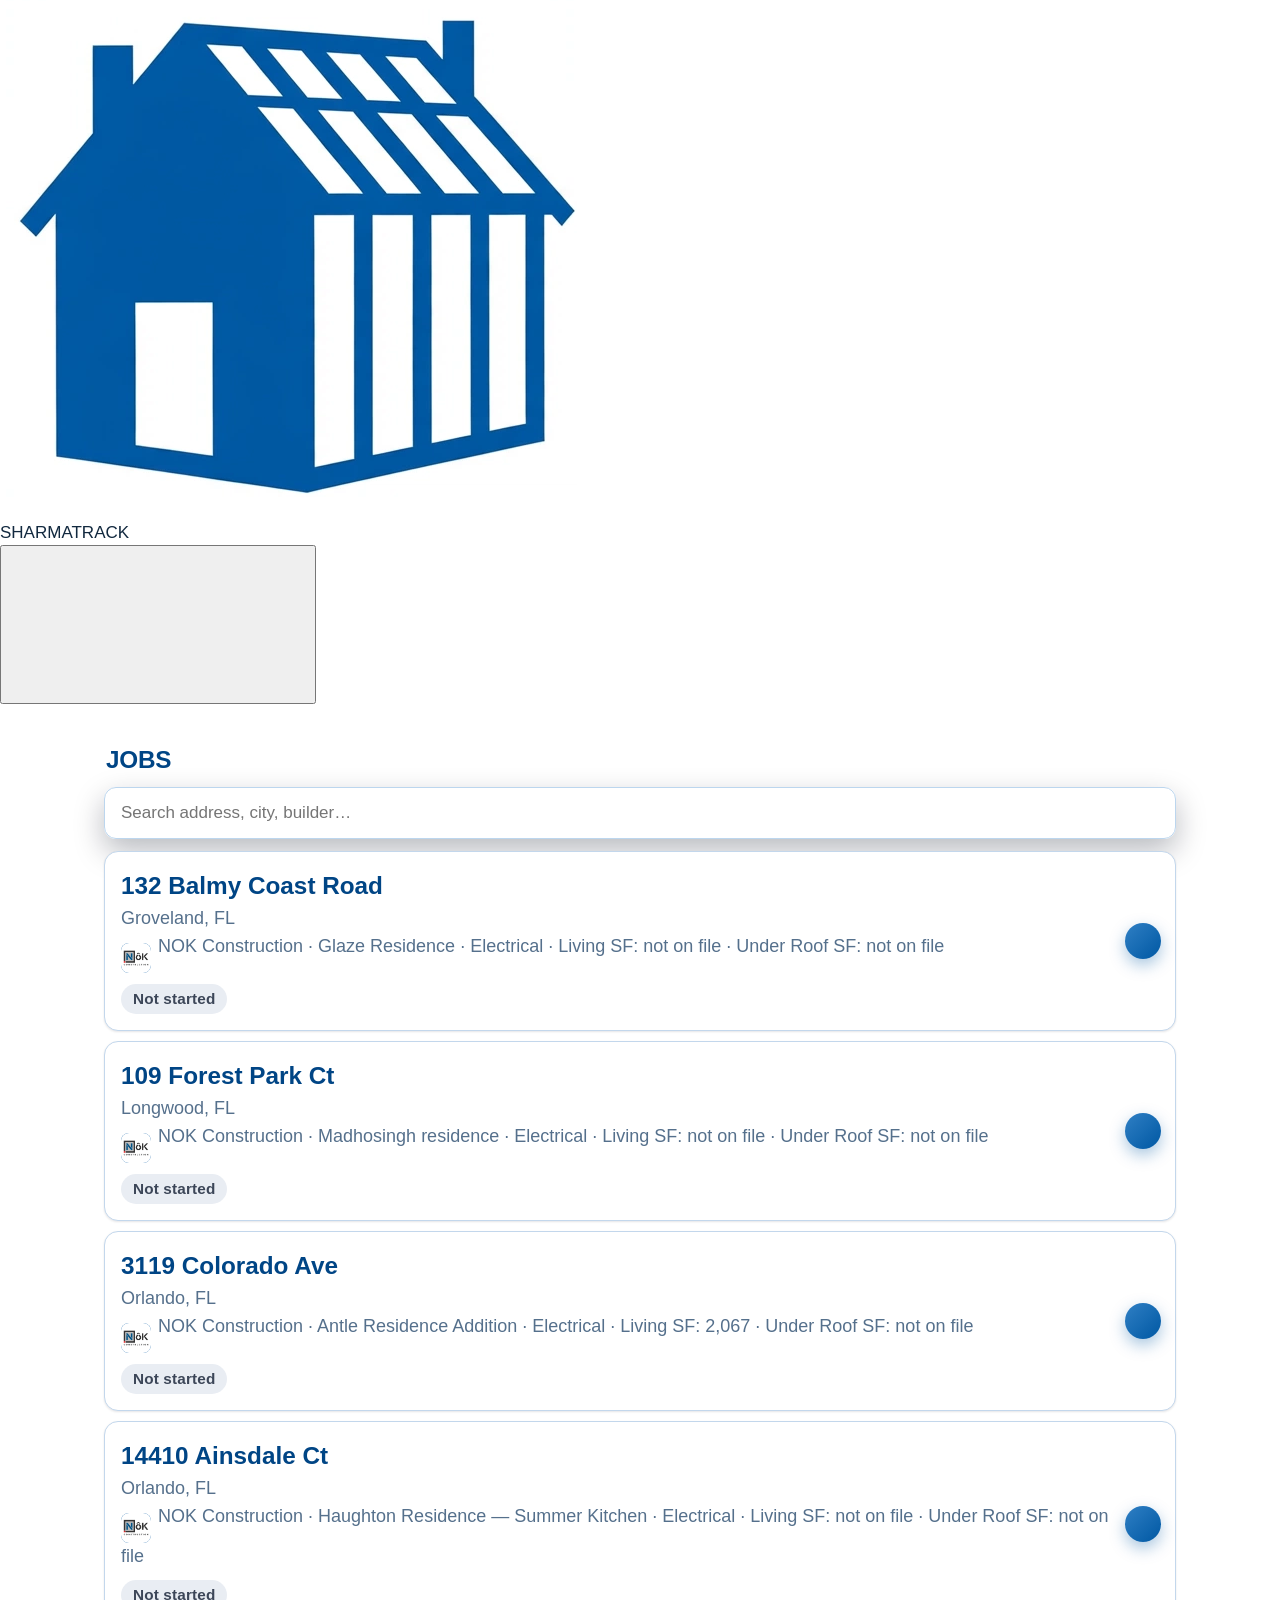
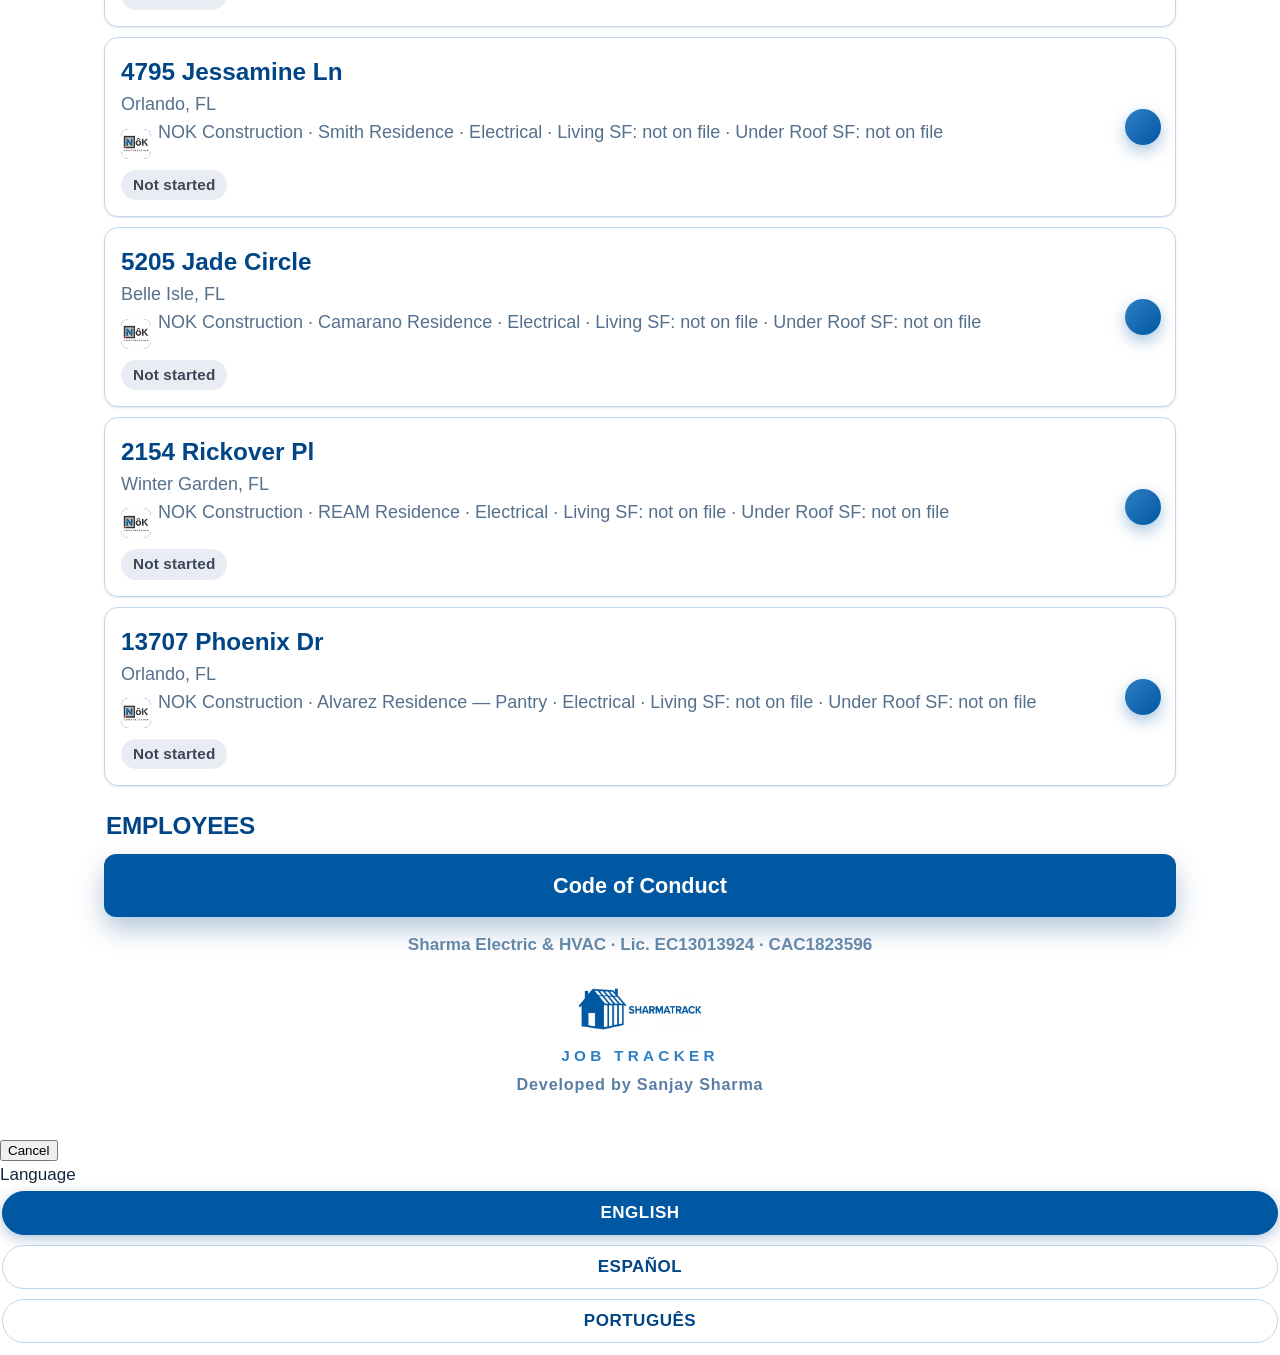
==== commit ca319e7b: "Fleet design consistency, rest of the apps (Sanjay 2026-11-25): ONE shared styles.css across all 7 t" ====
--- a/109-forest-park-ct/index.html
+++ b/109-forest-park-ct/index.html
@@ -3,8 +3,8 @@
 <meta name="viewport" content="width=device-width, initial-scale=1, viewport-fit=cover">
 <title>SHARMATRACK — 109 Forest Park Ct</title>
 <meta name="theme-color" content="#ffffff"><meta name="color-scheme" content="light"><script>(function(){try{if(localStorage.getItem("sk-scheme")==="dark"){var d=document.documentElement;d.setAttribute("data-scheme","dark");var m=document.querySelector('meta[name="theme-color"]');if(m)m.content=d.getAttribute("data-theme")==="track"?"#1C1C1E":"#1a2f61"}}catch(e){}})()</script><meta name="apple-mobile-web-app-capable" content="yes"><meta name="mobile-web-app-capable" content="yes"><meta name="apple-mobile-web-app-status-bar-style" content="default"><meta name="apple-mobile-web-app-title" content="SHARMATRACK"><link rel="manifest" href="../manifest.webmanifest"><link rel="stylesheet" href="https://sharma-kit.sharma-crew.workers.dev/sharma-kit.css"><script src="https://sharma-kit.sharma-crew.workers.dev/sharma-kit.js" defer></script>
-<link rel="stylesheet" href="../styles.css?v=16">
-<link rel="stylesheet" href="../sk-bridge.css?v=3">
+<link rel="stylesheet" href="../styles.css?v=30">
+<link rel="stylesheet" href="../sk-bridge.css?v=5">
 <link rel="icon" href="../sharmatrack-app-icon.png">
 <link rel="apple-touch-icon" href="../sharmatrack-app-icon.png">
 <style>
@@ -95,12 +95,20 @@
 </div>
 <div class="jobbar"><span class="jb-brand"><a href="https://sharmaelechvac.github.io/sharmatrack" target="_blank" rel="noopener"><img src="../sharmatrack-app-icon.png" alt="">SHARMATRACK</a></span><span class="jb-addr">109 Forest Park Ct · Longwood, FL</span><span class="jb-num" id="jobbar-num">0 photos</span></div>
 <div class="wrap" data-job="109-forest-park-ct">
-  <!-- ===== HOME — house summary (template v1, rollout 2026-11-23) ===== -->
+<div class="hero">
+    <div class="duo"><span class="duo-card"><img class="duo-sharma" src="../logo.png" alt="Sharma Electric &amp; HVAC"></span><span class="duo-card"><img class="duo-nok" src="../nok-logo.png" alt="NOK Construction"></span></div>
+    <h1>109 Forest Park Ct</h1>
+    <div class="city">Longwood, FL</div>
+    <div class="lic">Sharma Electric &amp; HVAC · Lic. EC13013924 · CAC1823596</div>
+    <div class="meta">
+      <span class="builder-chip"><span class="blogo"><img src="../nok-logo.png" alt="" onerror="this.remove()"><span class="blogo__init" aria-hidden="true">NOK</span></span><span><b data-i18n="builder">Builder</b>: NOK Construction</span></span>
+      <span><b>Scope</b>: Madhosingh residence — electrical</span>
+    </div>
+  </div>
+
+    <!-- ===== HOME — house summary (template v1, rollout 2026-11-23) ===== -->
   <div class="hp" id="home-top">
     <div class="hp-mast">
-      <div class="hp-kicker">NOK Construction · House Home Page</div>
-      <h1>109 Forest Park Ct</h1>
-      <div class="hp-sub">Longwood, FL · Madhosingh Residence · Trade: Electric</div>
       <div class="hp-now"><span class="dot" aria-hidden="true"></span><div><b>Now: Estimate stage</b><span>Sharma is quoting this job · a site visit is to be scheduled · no start date on file</span></div></div>
       <div class="hp-actions"></div>
     </div>
@@ -138,17 +146,6 @@
   </div>
   <div class="hp-div" style="margin:0 -14px">Full Job Record &amp; Crew Checklists ↓</div>
   <!-- ===== /HOME ===== -->
-  <div class="hero">
-    <div class="duo"><span class="duo-card"><img class="duo-sharma" src="../logo.png" alt="Sharma Electric &amp; HVAC"></span><span class="duo-card"><img class="duo-nok" src="../nok-logo.png" alt="NOK Construction"></span></div>
-    <h1>109 Forest Park Ct</h1>
-    <div class="city">Longwood, FL</div>
-    <div class="lic">Sharma Electric &amp; HVAC · Lic. EC13013924 · CAC1823596</div>
-    <div class="meta">
-      <span class="builder-chip"><span class="blogo"><img src="../nok-logo.png" alt="" onerror="this.remove()"><span class="blogo__init" aria-hidden="true">NOK</span></span><span><b data-i18n="builder">Builder</b>: NOK Construction</span></span>
-      <span><b>Scope</b>: Madhosingh residence — electrical</span>
-    </div>
-  </div>
-
   <div class="progress">
     <div class="ringwrap">
       <svg width="92" height="92" viewBox="0 0 92 92"><defs><linearGradient id="ringGrad" x1="0" y1="0" x2="1" y2="1"><stop offset="0" stop-color="#2f7fc4"/><stop offset="1" stop-color="#004585"/></linearGradient></defs>
--- a/styles.css
+++ b/styles.css
@@ -18,7 +18,6 @@
 :focus-visible{outline:3px solid var(--brand2);outline-offset:2px}
 .wrap{max-width:560px;margin:0 auto;padding:14px 14px 110px}
 .wrap.nobar{padding-bottom:30px}
-
 /* logo — the real Sharma logo, big and crisp on a clean white plaque */
 .logo-box{background:#fff;border:1px solid #d9e6f2;border-radius:22px;padding:16px 24px;text-align:center;margin:10px auto 14px;
   width:fit-content;max-width:100%;box-shadow:var(--sh-pop)}
@@ -28,7 +27,6 @@
   .logo-box img{height:84px}
   .logo-box.small img{height:64px}
 }
-
 /* language bar */
 .langbar{display:flex;align-items:center;gap:8px;justify-content:center;padding:12px 6px 4px;flex-wrap:wrap}
 .langbar .lbl{color:#004585;font-size:.85rem;font-weight:600;letter-spacing:.04em}
@@ -37,7 +35,6 @@
   transition:background .15s,color .15s,transform .1s}
 .langbar button:active{transform:scale(.96)}
 .langbar button.on{background:#0058a3;color:#fff;border-color:#0058a3;box-shadow:0 4px 14px rgba(0,69,133,.3)}
-
 /* sticky job bar (job pages) */
 .jobbar{position:sticky;top:0;z-index:60;display:flex;align-items:center;justify-content:space-between;gap:10px;
   padding:10px 16px;background:rgba(0,69,133,.96);backdrop-filter:blur(10px);-webkit-backdrop-filter:blur(10px);
@@ -45,7 +42,6 @@
 .jobbar .jb-addr{font-weight:800;font-size:.98rem;white-space:nowrap;overflow:hidden;text-overflow:ellipsis}
 .jobbar .jb-num{flex:0 0 auto;background:#fff;color:#004585;
   font-weight:900;font-size:.9rem;border-radius:999px;padding:4px 12px;box-shadow:0 4px 12px rgba(0,40,80,.35)}
-
 /* hero */
 .hero{background:linear-gradient(135deg,#0058a3,#004585 70%);border:1px solid rgba(255,255,255,.09);
   border-radius:24px;color:#fff;padding:22px 18px;margin-bottom:14px;text-align:center;box-shadow:var(--sh-pop)}
@@ -56,7 +52,6 @@
 .hero .meta span{background:rgba(255,255,255,.08);border:1px solid rgba(255,255,255,.16);border-radius:999px;
   padding:7px 12px;font-size:.95rem}
 .hero .meta b{color:#fff}
-
 /* home */
 .home h2{color:#004585;font-size:1.35rem;margin:22px 2px 10px;letter-spacing:-.01em}
 .jobbtn{position:relative;display:flex;flex-direction:column;gap:2px;
@@ -75,7 +70,6 @@
   box-shadow:0 12px 26px rgba(0,69,133,.3);transition:transform .12s}
 .greenbtn:active{transform:scale(.985)}
 .home-lic{color:#6488a8;text-align:center;font-size:.88rem;font-weight:600;margin-top:16px}
-
 /* gear cards */
 .gear{display:grid;grid-template-columns:1fr 1fr;gap:10px;margin-bottom:14px}
 .gear .card{background:var(--card);border:1px solid var(--line);border-radius:var(--radius);
@@ -87,7 +81,8 @@
 .brand.sq{color:#004585}
 .brand.eaton{color:#0058a3}
 .pill{display:inline-block;border-radius:6px;padding:2px 8px;font-size:.78rem;font-weight:800;color:#fff;vertical-align:middle;margin-left:6px}
-.pill.green{background:#004585}.pill.blue{background:#0058a3}
+.pill.green{background:#004585}
+.pill.blue{background:#0058a3}
 .gear .kind{color:var(--muted);font-weight:800;font-size:.82rem;letter-spacing:.08em;margin:8px 0 4px}
 .gear .desc{font-size:1rem;font-weight:600}
 .gear .spec{color:var(--muted);font-size:.95rem}
@@ -96,7 +91,6 @@
 .sched-hint{margin-top:12px;padding-top:10px;border-top:1px dashed var(--line);display:flex;
   align-items:center;justify-content:space-between;gap:6px;color:var(--brand);font-weight:800;font-size:.92rem}
 .sched-hint .chev{font-size:1.35rem;line-height:1;color:#b9cbdf;font-weight:900}
-
 /* progress */
 .progress{background:var(--card);border:1px solid var(--line);border-radius:var(--radius);
   padding:14px;display:flex;align-items:center;gap:16px;margin-bottom:14px;box-shadow:var(--sh-card)}
@@ -105,12 +99,10 @@
 .ringwrap .num{position:absolute;inset:0;display:flex;align-items:center;justify-content:center;font-weight:900;font-size:1.3rem}
 .progress .pt{font-weight:800;font-size:1.1rem}
 .progress .ps{color:var(--muted)}
-
 .mapsbtn{display:block;background:linear-gradient(135deg,var(--brand2),var(--brand));color:#fff;
   text-align:center;font-weight:900;font-size:1.2rem;padding:16px;border-radius:18px;text-decoration:none;
   margin-bottom:14px;box-shadow:0 12px 26px rgba(0,88,163,.3);transition:transform .12s}
 .mapsbtn:active{transform:scale(.985)}
-
 /* sections */
 .section{background:var(--card);border:1px solid var(--line);border-radius:var(--radius);
   padding:16px;margin-bottom:14px;box-shadow:var(--sh-card)}
@@ -124,7 +116,6 @@
   transition:border-color .15s,transform .1s}
 .prints a:active{transform:scale(.99);border-color:var(--brand)}
 .prints a:last-child{margin-bottom:0}
-
 /* caption cards */
 .capcard{background:#f8fbfe;border:1px solid var(--line);border-radius:18px;padding:14px;margin-bottom:12px}
 .capcard:last-child{margin-bottom:0}
@@ -147,7 +138,6 @@
 .tiles figcaption{font-size:.78rem;color:var(--muted);margin-top:4px;word-break:break-word}
 .notconn{background:#eaf2fb;border:1px dashed #2f7fc4;color:#004585;border-radius:12px;padding:10px 12px;font-size:.95rem;margin-top:10px}
 .upnote{font-size:.9rem;color:var(--muted);margin-top:6px}
-
 /* sticky name bar */
 .namebar{position:fixed;left:0;right:0;bottom:0;background:rgba(0,69,133,.96);
   backdrop-filter:blur(12px);-webkit-backdrop-filter:blur(12px);
@@ -162,7 +152,6 @@
 .namebar .ocam{background:linear-gradient(135deg,var(--brand2),var(--brand))}
 .namebar .ogal{background:#fff;color:#004585}
 .namebar input[type=file]{display:none}
-
 /* launcher */
 .launch-head{color:var(--ink);padding:16px 4px 4px}
 .launch-head .date{color:#6488a8;font-size:.9rem}
@@ -177,11 +166,14 @@
 .tile:active .ic{transform:scale(.94)}
 .tile .lb{font-size:.85rem;font-weight:700;margin-top:6px;line-height:1.2}
 .tile .up{font-size:.72rem;color:#6488a8}
-.c-blue{background:linear-gradient(135deg,#2f7fc4,#0058a3)}.c-orange{background:linear-gradient(135deg,#0058a3,#004585)}
-.c-green{background:linear-gradient(135deg,#9fc3e8,#2f7fc4)}.c-teal{background:linear-gradient(135deg,#0058a3,#2f7fc4)}
-.c-navy{background:linear-gradient(135deg,#1b4076,#004585)}.c-purple{background:linear-gradient(135deg,#004585,#2f7fc4)}
-.c-grey{background:linear-gradient(135deg,#7d9dbd,#55708c)}.c-red{background:linear-gradient(135deg,#003a6b,#004585)}
-
+.c-blue{background:linear-gradient(135deg,#2f7fc4,#0058a3)}
+.c-orange{background:linear-gradient(135deg,#0058a3,#004585)}
+.c-green{background:linear-gradient(135deg,#9fc3e8,#2f7fc4)}
+.c-teal{background:linear-gradient(135deg,#0058a3,#2f7fc4)}
+.c-navy{background:linear-gradient(135deg,#1b4076,#004585)}
+.c-purple{background:linear-gradient(135deg,#004585,#2f7fc4)}
+.c-grey{background:linear-gradient(135deg,#7d9dbd,#55708c)}
+.c-red{background:linear-gradient(135deg,#003a6b,#004585)}
 /* meter schedule pages */
 .sched-model{font-family:ui-monospace,Menlo,Consolas,monospace;font-weight:800;font-size:1.3rem;
   color:#fff;margin:4px 0 6px;word-break:break-all}
@@ -199,7 +191,6 @@
   box-shadow:var(--sh-pop);transition:transform .1s}
 .jobchip:active{transform:scale(.97)}
 .jobchip.home{background:#fff;color:var(--navy);border-color:#d7e3f0;box-shadow:var(--sh-card)}
-
 /* code of conduct */
 .coc-body{background:#eef4fa}
 .coc-hero{background:linear-gradient(135deg,#0058a3,#004585 65%);color:#fff;border-radius:24px;
@@ -224,7 +215,6 @@
 .coc-foot a,.coc-foot button{flex:1;text-align:center;background:var(--navy);color:#fff;border:0;border-radius:14px;
   padding:14px;text-decoration:none;font-weight:800;font-size:1rem;cursor:pointer}
 @media (max-width:380px){ .gear{grid-template-columns:1fr 1fr} .tiles-launch{grid-template-columns:repeat(3,1fr)} }
-
 /* home — search + per-job progress/status */
 .searchbar{margin-bottom:12px}
 .searchbar input{width:100%;font-size:1.1rem;padding:15px 16px;border-radius:16px;color:var(--ink);
@@ -237,19 +227,23 @@
 .jobbtn .chip.st0{background:#d7e3f0;color:#004585}
 .jobbtn .chip.st1{background:linear-gradient(135deg,var(--brand2),var(--brand));color:#fff}
 .jobbtn .chip.st2{background:linear-gradient(135deg,#004585,#003a6b);color:#fff}
-
 /* phase tabs (rough-in / trim) */
+.phasetabs[hidden]{display:none}
 .phasetabs{display:flex;gap:8px;margin-bottom:14px}
 .phasetabs button{flex:1;border:1.5px solid #bcd6ee;background:#fff;
   color:#004585;border-radius:14px;padding:13px 8px;font-size:1.05rem;font-weight:800;cursor:pointer;
   transition:background .15s,color .15s,transform .1s}
 .phasetabs button:active{transform:scale(.97)}
 .phasetabs button.on{background:#0058a3;color:#fff;border-color:#0058a3;box-shadow:var(--sh-pop)}
-
+.tradeswitch{display:flex;gap:8px;margin-bottom:10px}
+.tradeswitch button{flex:1;border:2px solid #12325e;background:#eaf3fb;color:#12325e;border-radius:14px;padding:12px 8px;font-size:1.15rem;font-weight:900;cursor:pointer;transition:background .15s,color .15s,transform .1s}
+.tradeswitch button:active{transform:scale(.97)}
+.tradeswitch button.on{background:#12325e;color:#fff;border-color:#12325e;box-shadow:var(--sh-pop)}
+.tradeswitch button{display:flex;align-items:center;justify-content:center;gap:10px}
+.trade-ic{height:30px;width:auto;background:#fff;border-radius:8px;padding:2px 5px}
 /* caption definition line (switch box neatness) */
 .capdef{color:var(--muted);font-size:.92rem;line-height:1.45;margin-top:9px;
   background:#eef4fa;border:1px solid var(--line);border-radius:10px;padding:8px 11px}
-
 /* job details card (permit / lot / inspection / crew / date) */
 .jm-rows{margin:0}
 .jm-rows>div{display:flex;justify-content:space-between;align-items:baseline;gap:14px;
@@ -270,7 +264,6 @@
 .jm-btns button:active{transform:scale(.98)}
 .jm-btns .jmsave{background:linear-gradient(135deg,var(--brand2),var(--brand));color:#fff;border:0;
   box-shadow:0 8px 18px rgba(0,88,163,.3)}
-
 /* SHARMATRACK — app-name branding (the name is a brand; never translated) */
 .app-hero{text-align:center;margin:0 0 4px}
 .app-hero .app-name{color:#fff;font-weight:900;font-size:1.8rem;letter-spacing:.1em;line-height:1.1;
@@ -285,11 +278,9 @@
 .jobbar .jb-brand{flex:0 0 auto;display:inline-flex;align-items:center;gap:6px;font-weight:900;font-size:.68rem;letter-spacing:.12em;color:#fff}
 .jobbar .jb-brand img{height:32px;width:32px;border-radius:8px;display:block}
 .jobbar .jb-addr{flex:1 1 auto;min-width:0}
-
-/* Z Brothers partner mark next to the builder line (job heroes) */
+/* Builder partner mark next to the builder line (job heroes) */
 .hero .meta span.builder-chip{display:inline-flex;align-items:center;gap:9px}
 .zb-logo{height:38px;width:38px;object-fit:contain;flex:0 0 auto}
-
 /* Edge-to-edge on phones: the page runs full-bleed — hero/section bands,
    cards and bars stretch the full screen width; inner padding inside the
    bands keeps text off the glass. Desktop keeps the centered column. */
@@ -302,7 +293,6 @@
   .tiles-launch,.coc-nav,.coc-foot{padding-left:12px;padding-right:12px}
   .searchbar{padding-left:14px;padding-right:14px}
 }
-
 /* Builder edition band (per-builder personalized version) */
 .builder-band{display:flex;align-items:center;justify-content:center;gap:10px;margin:10px auto 2px}
 .builder-band .bb-chip{background:#fff;border:1px solid #d9e6f2;border-radius:10px;padding:4px;display:inline-flex;box-shadow:0 2px 8px rgba(0,0,0,.25)}
@@ -310,11 +300,9 @@
 .builder-band .bb-txt{display:flex;flex-direction:column;line-height:1.15;text-align:left}
 .builder-band .bb-name{color:#004585;font-weight:800;letter-spacing:.06em;font-size:.95rem}
 .builder-band .bb-ed{color:#2f7fc4;font-size:.8rem;font-weight:600}
-
 /* SHARMATRACK lockup pill on house pages */
 .st-pill{background:#fff;border-radius:16px;padding:10px 14px;display:flex;justify-content:center;margin:0 auto 12px;box-shadow:0 3px 10px rgba(0,0,0,.25);max-width:520px}
 .st-pill img{height:72px;width:auto;max-width:100%;display:block}
-
 /* Brand stack: SHARMATRACK first, then Sharma + builder side by side */
 .duo{display:flex;gap:10px;justify-content:center;align-items:stretch;margin:10px auto 4px;max-width:560px}
 .duo-card{flex:1;background:#eaf2fb;border:1.5px solid #c9dcf2;border-radius:14px;display:flex;align-items:center;justify-content:center;gap:9px;padding:8px 10px}
@@ -323,11 +311,9 @@
 .duo-zbtxt{display:flex;flex-direction:column;line-height:1.12;color:#004585;text-align:left}
 .duo-zbtxt b{font-size:.92rem;letter-spacing:.04em}
 .duo-zbtxt i{font-style:normal;font-size:.66rem;letter-spacing:.14em;color:#2f7fc4;font-weight:700}
-
 /* SHARMATRACK logo links to the SHARMATRACK site */
 a.st-link{display:contents;text-decoration:none;color:inherit}
 .jb-brand a{color:#fff;text-decoration:none;display:inline-flex;align-items:center;gap:7px}
-
 /* === CLEAN PASS — no boxes, no pills, no tints (Sanjay: kill the tacky) === */
 body:has(.wrap.home){background:#fff}
 .app-hero .app-logo-pill{background:none;border:none;box-shadow:none;border-radius:0;padding:0;width:auto;max-width:100%}
@@ -340,21 +326,18 @@
 .duo-sharma{height:38px}
 .duo-zb{height:36px;width:36px}
 .hero{background:#fff;border:1px solid #d7e6f5;box-shadow:none;color:#004585}
-.hero .city{color:#2f7fc4}
+.hero .city{color:#004585;font-weight:700}
 .hero .lic{color:#5b7ea6}
 .hero .meta span{background:#eaf2fb;border-color:#d7e6f5;color:#004585}
 .hero .meta b{color:#004585}
 .st-pill{background:none;box-shadow:none;border-radius:0;padding:0;margin-bottom:10px}
 .st-pill img{height:56px}
-
 /* Sharma logo size fix — logos run big (Sanjay's standing rule) */
 .duo-sharma{height:56px}
 .duo-zb{height:48px;width:48px}
 .duo-zbtxt b{font-size:1.02rem}
 .duo-zbtxt i{font-size:.72rem}
-
 .dev-credit{font-size:.8rem;font-weight:700;letter-spacing:.05em;color:#5b7ea6;margin-top:3px;text-align:center}
-
 /* LOGO SIZE — FINAL (Sanjay: bigger, no more asking) */
 .app-hero .app-logo-pill img{height:76px}
 @media (min-width:640px){.app-hero .app-logo-pill img{height:92px}}
@@ -363,7 +346,6 @@
 .duo-zb{height:72px;width:72px}
 .duo-zbtxt b{font-size:1.2rem}
 .duo-zbtxt i{font-size:.8rem}
-
 /* Balance: builder is the product — SHARMATRACK steps back, builder steps up */
 .app-hero .app-logo-pill img{height:56px}
 @media (min-width:640px){.app-hero .app-logo-pill img{height:68px}}
@@ -371,7 +353,6 @@
 .duo-zb{height:84px;width:84px}
 .duo-zbtxt b{font-size:1.3rem}
 .duo-zbtxt i{font-size:.85rem}
-
 /* FINAL LAYOUT — Sharma on top MUCH bigger, SHARMATRACK at the bottom */
 .duo-sharma{height:112px}
 .duo-zb{height:92px;width:92px}
@@ -381,28 +362,51 @@
 .st-footer img{height:46px;width:auto}
 .st-footer .dev-credit{margin-top:5px}
 .st-tag{font-size:.72rem;font-weight:800;letter-spacing:.28em;color:#2f7fc4;margin-top:6px;text-align:center}
-
-/* Photo wrap + watermark overlay (live photos; migrated files carry it burned in) */
-.tiles .phwrap{position:relative;display:block}
-.tiles img.zoomable{cursor:zoom-in}
-.wm{position:absolute;inset:0;pointer-events:none;display:block}
-.tiles .wm-logo,.lightbox .wm-logo{position:absolute;top:6px;left:6px;width:38%;height:auto;object-fit:contain;border-radius:0}
-.wm-info{position:absolute;left:8px;bottom:6px;color:#fff;font-weight:700;font-size:11px;line-height:1.35;text-shadow:0 1px 3px rgba(0,0,0,.9);text-align:left}
-/* Lightbox: tap a photo to expand it on the same page */
-.lightbox{position:fixed;inset:0;z-index:200;background:rgba(8,10,14,.94);display:flex;flex-direction:column;align-items:center;justify-content:center;padding:18px}
-.lightbox[hidden]{display:none}
-.lightbox .lbwrap{position:relative;display:inline-block;line-height:0}
-.lightbox .lbwrap>img{max-width:94vw;max-height:82vh;object-fit:contain;border-radius:10px;box-shadow:0 18px 50px rgba(0,0,0,.5)}
-.lightbox .wm-logo{top:10px;left:10px}
-.lightbox .wm-info{font-size:15px;left:12px;bottom:10px}
-.lightbox .lb-cap{margin-top:12px;color:#f2f4f7;font-size:15px;text-align:center;max-width:92vw;line-height:1.4}
-.lightbox .lb-close{position:absolute;top:calc(10px + env(safe-area-inset-top));right:14px;width:44px;height:44px;border-radius:50%;border:0;background:rgba(255,255,255,.14);color:#fff;font-size:26px;line-height:1;cursor:pointer;z-index:2}
-body.lb-open{overflow:hidden}
-
-/* NOK Construction partner mark (wide logo, sized like the Sharma mark) */
-.duo-nok{height:76px;width:auto;max-width:100%}
-
-/* Free-form caption block (ported from the EXJ tracker — was missing here) */
+/* EXJ Root edition additions */
+.builder-ed{text-align:center;color:#2f7fc4;font-weight:800;letter-spacing:.06em;font-size:.95rem;margin:6px auto 2px}
+.empty-houses{border:1.5px dashed #c9dcf2;border-radius:14px;background:#f4f8fc;color:#55708c;
+  text-align:center;font-weight:700;padding:22px 16px;margin:10px auto;max-width:560px}
+.duo-exjtxt{text-align:center;align-items:center}
+/* ——— Design softening pass (2026-11-09, Sanjay: "it feels so blocky") ———
+   Pills instead of boxes, borders traded for soft shadows, more air. */
+.section{border:none;border-radius:26px;padding:20px 18px;box-shadow:0 2px 8px rgba(8,22,44,.05),0 18px 40px rgba(8,22,44,.09)}
+.progress{border:none;border-radius:26px}
+.capcard{border:none;border-radius:24px;padding:16px;box-shadow:0 1px 5px rgba(8,22,44,.05),0 10px 26px rgba(8,22,44,.07)}
+.capcard .btns label{border-radius:999px}
+.hero{border-radius:30px}
+.logo-box{border:none;border-radius:26px}
+.prints a{border:none;border-radius:18px;box-shadow:0 1px 5px rgba(8,22,44,.05),0 8px 20px rgba(8,22,44,.06)}
+.gear .card{border:none}
+.jm-rows>div{border-radius:14px}
+/* trade switch: one floating pill bar */
+.tradeswitch{background:rgba(0,69,133,.08);border-radius:999px;padding:5px;gap:5px;margin-bottom:12px}
+.tradeswitch button{border:none;border-radius:999px;background:transparent;box-shadow:none;color:var(--navy)}
+.tradeswitch button.on{background:#12325e;color:#fff;box-shadow:0 6px 16px rgba(10,35,70,.35)}
+/* phase tabs: soft pills, no hard outline */
+.phasetabs{gap:7px}
+.phasetabs button{border:none;border-radius:999px;background:rgba(0,69,133,.08);color:var(--navy);box-shadow:none;padding:11px 6px}
+.phasetabs button.on{background:#0058a3;color:#fff;box-shadow:0 6px 16px rgba(0,88,163,.35)}
+/* ——— All-caps Archivo treatment (2026-11-09, Sanjay: "proper grammar — get an all caps font") ———
+   Archivo throughout; UI chrome displays in caps with light tracking.
+   Underlying text keeps its proper casing — display transform only. */
+body{font-family:-apple-system,BlinkMacSystemFont,"Segoe UI",Roboto,Arial,sans-serif}
+h1,h2,h3,.hero,.jobbar,.tradeswitch button,.phasetabs button,.capcard .cap,
+.capcard .btns label,.jm-rows dt,.pill,.section h2,.prints a,.gear .card h3,
+.otherbar button,.langbar button,.jmedit,.jmsave{text-transform:uppercase;letter-spacing:.03em}
+.capcard .cap{font-weight:700}
+/* ——— Info tiles + appeal pass (2026-11-09, Sanjay: "the bubbles at top can look better") ———
+   The loose hero pills become a calm label-over-value grid with hairline dividers. */
+.hero{border-radius:28px;box-shadow:0 2px 8px rgba(8,22,44,.05),0 16px 36px rgba(8,22,44,.10)}
+.hero .meta{display:grid;grid-template-columns:1fr 1fr;gap:0 18px;justify-content:stretch;margin-top:6px}
+.hero .meta .tile{display:flex;flex-direction:column;gap:0;text-align:left;background:none;border:none;border-bottom:1px solid rgba(110,145,185,.28);border-radius:0;padding:8px 2px}
+.hero .meta .tile i{font-style:normal;font-size:.64rem;font-weight:800;letter-spacing:.11em;text-transform:uppercase;opacity:.62}
+.hero .meta .tile b{color:inherit;font-size:1.04rem;font-weight:800;letter-spacing:.01em}
+.section h2{position:relative;padding-left:13px}
+.section h2::before{content:"";position:absolute;left:0;top:.16em;bottom:.16em;width:4px;border-radius:2px;background:linear-gradient(180deg,#f0b95a,#e8a33d)}
+.capcard .status:not(.has){background:rgba(232,163,61,.15);color:#96690f;border:1px solid rgba(232,163,61,.38);border-radius:999px;padding:2px 11px;font-weight:700}
+.mapsbtn{border-radius:999px;background:linear-gradient(135deg,var(--brand2),var(--brand))}
+/* ——— TUG free photos (2026-11-09, Sanjay: no preset caption entries on TUG —
+   photos go in with our own captions) ——— */
 .freecap{margin-top:12px}
 .freecap input[type=file]{display:none}
 .freecap input[type=text]{width:100%;box-sizing:border-box;padding:12px 14px;border:1.5px solid #c9d9ec;border-radius:14px;font:inherit;font-size:1rem;margin-bottom:10px;background:#fff;color:var(--ink)}
@@ -411,30 +415,40 @@
 .freecap .btns label:active{transform:scale(.97)}
 .freecap .btns .cam{background:linear-gradient(135deg,var(--brand2),var(--brand));box-shadow:0 8px 18px rgba(0,88,163,.3)}
 .freecap .btns .gal{background:#fff;color:#004585;border:1.5px solid #0058a3;box-shadow:0 8px 18px rgba(0,88,163,.12)}
-
+#tug-tiles .tiles figcaption b{display:block;font-size:.98rem;color:var(--ink);margin-bottom:1px}
+#tug-tiles .tiles figcaption span{font-size:.82rem}
+/* Lightbox: tap a photo to expand it on the same page */
+.tiles img.zoomable{cursor:zoom-in}
+.lightbox{position:fixed;inset:0;z-index:200;background:rgba(8,10,14,.94);display:flex;flex-direction:column;align-items:center;justify-content:center;padding:18px}
+.lightbox[hidden]{display:none}
+.lightbox img{max-width:94vw;max-height:82vh;object-fit:contain;border-radius:10px;box-shadow:0 18px 50px rgba(0,0,0,.5)}
+.lightbox .lb-cap{margin-top:12px;color:#f2f4f7;font-size:15px;text-align:center;max-width:92vw}
+.lightbox .lb-close{position:absolute;top:calc(10px + env(safe-area-inset-top));right:14px;width:44px;height:44px;border-radius:50%;border:0;background:rgba(255,255,255,.14);color:#fff;font-size:26px;line-height:1;cursor:pointer}
+body.lb-open{overflow:hidden}
+/* Manufacturer logos in the equipment rows */
+.eqlogo{height:17px;width:auto;vertical-align:-4px;background:#fff;border-radius:4px;padding:2px 5px;margin-right:7px;box-shadow:inset 0 0 0 1px rgba(15,23,36,.08)}
+/* EXJ Root builder logo (real logo, cropped from their permit-box label) */
+.duo-exj{height:64px;width:auto;max-width:100%}
 /* Address clarity (Sanjay, 2026-11-10): never cut the address off in the sticky bar; city line dark + bold */
 .jobbar .jb-addr{white-space:normal;overflow:visible;text-overflow:clip;line-height:1.15}
 .hero .city{color:#004585;font-weight:700}
-
-
-/* Change Orders — modern per-item cards */
-.co-head{display:flex;align-items:center;justify-content:space-between;gap:10px;flex-wrap:wrap;margin-bottom:12px}
-.co-head h2{margin:0}
-.co-date{background:#e8f1fa;color:#004585;font-weight:700;font-size:.82rem;padding:4px 11px;border-radius:999px;letter-spacing:.02em;white-space:nowrap}
-.co-list{display:grid;gap:10px}
-.co-card{display:flex;gap:12px;align-items:flex-start;background:#f7fafd;border:1px solid #dbe7f5;border-radius:14px;padding:12px 14px;box-shadow:0 1px 3px rgba(0,35,70,.05)}
-.co-num{flex:0 0 auto;width:28px;height:28px;border-radius:50%;background:#004585;color:#fff;font-weight:800;font-size:.92rem;display:flex;align-items:center;justify-content:center;margin-top:1px}
-.co-main{flex:1;min-width:0}
-.co-text{margin:0;font-size:.99rem;line-height:1.45;color:var(--ink)}
-.co-ref{display:inline-block;margin-top:7px;background:#fdf0e1;color:#9a4d00;border:1px solid #f0cf9f;border-radius:999px;padding:2px 10px;font-size:.78rem;font-weight:700;letter-spacing:.01em}
-
+/* EXJRoot hub tiles and house-page back link (split apps, Nov 16 2026) */
+.hub-tiles{display:flex;flex-direction:column;gap:14px;margin:18px 0 8px}
+.hub-tile{display:flex;flex-direction:column;gap:6px;background:linear-gradient(135deg,#0058a3,#004585);color:#fff;text-decoration:none;border-radius:var(--radius);padding:28px 22px;box-shadow:0 12px 26px rgba(0,69,133,.3);transition:transform .12s}
+.hub-tile:active{transform:scale(.985)}
+.hub-tile .hub-kicker{font-size:.8rem;font-weight:700;letter-spacing:.12em;text-transform:uppercase;color:#cfe0f2}
+.hub-tile .hub-name{font-size:1.7rem;font-weight:900;letter-spacing:-.02em}
+@media (max-width:639px){
+  .hub-tile{border-radius:0}
+}
+.backhome{display:block;padding:10px 16px 8px;color:#004585;font-weight:800;text-decoration:none;font-size:.95rem}
+.backhome:active{opacity:.7}
 /* Builder logo chip (company-logos workstream, 2026-11-19): the real logo
    file covers a navy initials badge; if the file is missing the badge
    shows, so a real logo can be dropped in later with no markup change. */
 .blogo { position:relative; display:inline-flex; align-items:center; justify-content:center; width:30px; height:30px; border-radius:8px; background:#0058a3; vertical-align:-9px; margin-right:7px; overflow:hidden; flex:0 0 auto; }
 .blogo__init { color:#fff; font-weight:800; font-size:13px; letter-spacing:.02em; }
 .blogo img { position:absolute; inset:0; width:100%; height:100%; object-fit:contain; background:#fff; }
-
 /* Type bump (2026-11-20, Sanjay: "Wording is a bit small on the builder jobs
    pages"): small labels, captions and status lines raised to readable
    sizes — captions and notes at body size, nothing under ~15px. Body copy
@@ -465,3 +479,31 @@
 .coc-sec .kicker{font-size:.95rem}
 .coc-hero .eb{font-size:.95rem}
 .hub-tile .hub-kicker{font-size:.9rem}
+.tiles .phwrap{position:relative;display:block}
+.wm{position:absolute;inset:0;pointer-events:none;display:block}
+.tiles .wm-logo,.lightbox .wm-logo{position:absolute;top:6px;left:6px;width:38%;height:auto;object-fit:contain;border-radius:0}
+.wm-info{position:absolute;left:8px;bottom:6px;color:#fff;font-weight:700;font-size:11px;line-height:1.35;text-shadow:0 1px 3px rgba(0,0,0,.9);text-align:left}
+.lightbox .lbwrap{position:relative;display:inline-block;line-height:0}
+.lightbox .lbwrap>img{max-width:94vw;max-height:82vh;object-fit:contain;border-radius:10px;box-shadow:0 18px 50px rgba(0,0,0,.5)}
+.lightbox .wm-logo{top:10px;left:10px}
+.lightbox .wm-info{font-size:15px;left:12px;bottom:10px}
+.duo-nok{height:76px;width:auto;max-width:100%}
+.co-head{display:flex;align-items:center;justify-content:space-between;gap:10px;flex-wrap:wrap;margin-bottom:12px}
+.co-head h2{margin:0}
+.co-date{background:#e8f1fa;color:#004585;font-weight:700;font-size:.82rem;padding:4px 11px;border-radius:999px;letter-spacing:.02em;white-space:nowrap}
+.co-list{display:grid;gap:10px}
+.co-card{display:flex;gap:12px;align-items:flex-start;background:#f7fafd;border:1px solid #dbe7f5;border-radius:14px;padding:12px 14px;box-shadow:0 1px 3px rgba(0,35,70,.05)}
+.co-num{flex:0 0 auto;width:28px;height:28px;border-radius:50%;background:#004585;color:#fff;font-weight:800;font-size:.92rem;display:flex;align-items:center;justify-content:center;margin-top:1px}
+.co-main{flex:1;min-width:0}
+.co-text{margin:0;font-size:.99rem;line-height:1.45;color:var(--ink)}
+.co-ref{display:inline-block;margin-top:7px;background:#fdf0e1;color:#9a4d00;border:1px solid #f0cf9f;border-radius:999px;padding:2px 10px;font-size:.78rem;font-weight:700;letter-spacing:.01em}
+.hero .meta span.chip.done{background:#e5f6ec;color:#12703c;border:1.5px solid #b7e3c6;font-weight:800;letter-spacing:.04em}
+.donebadge{background:#12703c;color:#fff;font-weight:800;font-size:.78rem;letter-spacing:.05em;padding:3px 9px;border-radius:999px;white-space:nowrap}
+.jm-rows dd.done{color:#12703c;font-weight:800;letter-spacing:.03em}
+.jobbtn:has(.donebadge) .crow{display:none}
+.crow[hidden]{display:none}
+.duo-card.mrcela-card{background:#111111 !important;border:1.5px solid #111111 !important;border-radius:14px !important;padding:10px 14px !important}
+.duo-mrcela{height:58px;width:auto;max-width:100%}
+.duo-logan{display:flex;flex-direction:column;justify-content:center;line-height:1.02;color:#0b2e59;font-family:Arial,sans-serif;padding:4px 10px}
+.duo-logan .dl-1{font-weight:900;font-size:2rem;letter-spacing:.14em}
+.duo-logan .dl-2{font-weight:700;font-size:.82rem;letter-spacing:.3em;color:#0058a3}
--- a/sk-bridge.css
+++ b/sk-bridge.css
@@ -57,36 +57,38 @@
 /* Home summary (hp-) dark scheme — 2026-11-25, fleet Appearance standard.
    The hp- blocks follow the kit Appearance switch (data-scheme, stored in
    localStorage "sk-scheme") like the rest of the app: dark surfaces and
-   light text in Dark, untouched in Light. Masthead stays brand navy. */
-html.sk[data-scheme="dark"] .hp{background:#0d141d;color:#e9f2f9}
-html.sk[data-scheme="dark"] .hp-nav button{background:#1b2836;color:#8CC4F5}
-html.sk[data-scheme="dark"] .hp-stats{border-bottom-color:#31465e}
-html.sk[data-scheme="dark"] .hp-stat{border-left-color:#31465e}
-html.sk[data-scheme="dark"] .hp-stat i{color:#9db6cc}
-html.sk[data-scheme="dark"] .hp-stat b{color:#e9f2f9}
-html.sk[data-scheme="dark"] .hp-sec>h2{color:#8CC4F5}
-html.sk[data-scheme="dark"] .hp-sec .lede{color:#9db6cc}
-html.sk[data-scheme="dark"] .hp-facts div{border-bottom-color:#31465e}
-html.sk[data-scheme="dark"] .hp-facts dt{color:#9db6cc}
-html.sk[data-scheme="dark"] .hp-facts dd{color:#e9f2f9}
-html.sk[data-scheme="dark"] .hp-week{border-left-color:#31465e}
-html.sk[data-scheme="dark"] .hp-day::before{background:#1b2836}
-html.sk[data-scheme="dark"] .hp-day .dow b{color:#8CC4F5}
-html.sk[data-scheme="dark"] .hp-day .dow span{color:#9db6cc}
-html.sk[data-scheme="dark"] .hp-ev{background:#1b2836}
-html.sk[data-scheme="dark"] .hp-ev span{color:#9db6cc}
-html.sk[data-scheme="dark"] .hp-none{color:#9db6cc}
-html.sk[data-scheme="dark"] .hp-done li{border-bottom-color:#31465e}
-html.sk[data-scheme="dark"] .hp-done span{color:#9db6cc}
-html.sk[data-scheme="dark"] .hp-insp{background:#1b2836;border-color:#31465e}
-html.sk[data-scheme="dark"] .hp-insp h3{color:#e9f2f9}
-html.sk[data-scheme="dark"] .hp-insp dl div{border-top-color:#31465e}
-html.sk[data-scheme="dark"] .hp-insp dt{color:#9db6cc}
-html.sk[data-scheme="dark"] .hp-insp dd{color:#e9f2f9}
-html.sk[data-scheme="dark"] .hp-insp dd a{color:#8CC4F5}
-html.sk[data-scheme="dark"] .hp-note{color:#9db6cc}
-html.sk[data-scheme="dark"] .hp-step{border-bottom-color:#31465e}
-html.sk[data-scheme="dark"] .hp-step .ic{background:#1b2836;border-color:#31465e}
-html.sk[data-scheme="dark"] .hp-step span{color:#9db6cc}
-html.sk[data-scheme="dark"] .hp-src{color:#7e97ad}
-html.sk[data-scheme="dark"] .hp-div{background:#16283c;color:#8CC4F5}
+   light text in Dark, untouched in Light. Masthead stays brand navy.
+   Declarations carry !important so the summary wins over each page’s
+   inline hp- styles when Dark is on. */
+html.sk[data-scheme="dark"] .hp{background:#0d141d !important;color:#e9f2f9 !important}
+html.sk[data-scheme="dark"] .hp-nav button{background:#1b2836 !important;color:#8CC4F5 !important}
+html.sk[data-scheme="dark"] .hp-stats{border-bottom-color:#31465e !important}
+html.sk[data-scheme="dark"] .hp-stat{border-left-color:#31465e !important}
+html.sk[data-scheme="dark"] .hp-stat i{color:#9db6cc !important}
+html.sk[data-scheme="dark"] .hp-stat b{color:#e9f2f9 !important}
+html.sk[data-scheme="dark"] .hp-sec>h2{color:#8CC4F5 !important}
+html.sk[data-scheme="dark"] .hp-sec .lede{color:#9db6cc !important}
+html.sk[data-scheme="dark"] .hp-facts div{border-bottom-color:#31465e !important}
+html.sk[data-scheme="dark"] .hp-facts dt{color:#9db6cc !important}
+html.sk[data-scheme="dark"] .hp-facts dd{color:#e9f2f9 !important}
+html.sk[data-scheme="dark"] .hp-week{border-left-color:#31465e !important}
+html.sk[data-scheme="dark"] .hp-day::before{background:#1b2836 !important}
+html.sk[data-scheme="dark"] .hp-day .dow b{color:#8CC4F5 !important}
+html.sk[data-scheme="dark"] .hp-day .dow span{color:#9db6cc !important}
+html.sk[data-scheme="dark"] .hp-ev{background:#1b2836 !important}
+html.sk[data-scheme="dark"] .hp-ev span{color:#9db6cc !important}
+html.sk[data-scheme="dark"] .hp-none{color:#9db6cc !important}
+html.sk[data-scheme="dark"] .hp-done li{border-bottom-color:#31465e !important}
+html.sk[data-scheme="dark"] .hp-done span{color:#9db6cc !important}
+html.sk[data-scheme="dark"] .hp-insp{background:#1b2836 !important;border-color:#31465e !important}
+html.sk[data-scheme="dark"] .hp-insp h3{color:#e9f2f9 !important}
+html.sk[data-scheme="dark"] .hp-insp dl div{border-top-color:#31465e !important}
+html.sk[data-scheme="dark"] .hp-insp dt{color:#9db6cc !important}
+html.sk[data-scheme="dark"] .hp-insp dd{color:#e9f2f9 !important}
+html.sk[data-scheme="dark"] .hp-insp dd a{color:#8CC4F5 !important}
+html.sk[data-scheme="dark"] .hp-note{color:#9db6cc !important}
+html.sk[data-scheme="dark"] .hp-step{border-bottom-color:#31465e !important}
+html.sk[data-scheme="dark"] .hp-step .ic{background:#1b2836 !important;border-color:#31465e !important}
+html.sk[data-scheme="dark"] .hp-step span{color:#9db6cc !important}
+html.sk[data-scheme="dark"] .hp-src{color:#7e97ad !important}
+html.sk[data-scheme="dark"] .hp-div{background:#16283c !important;color:#8CC4F5 !important}
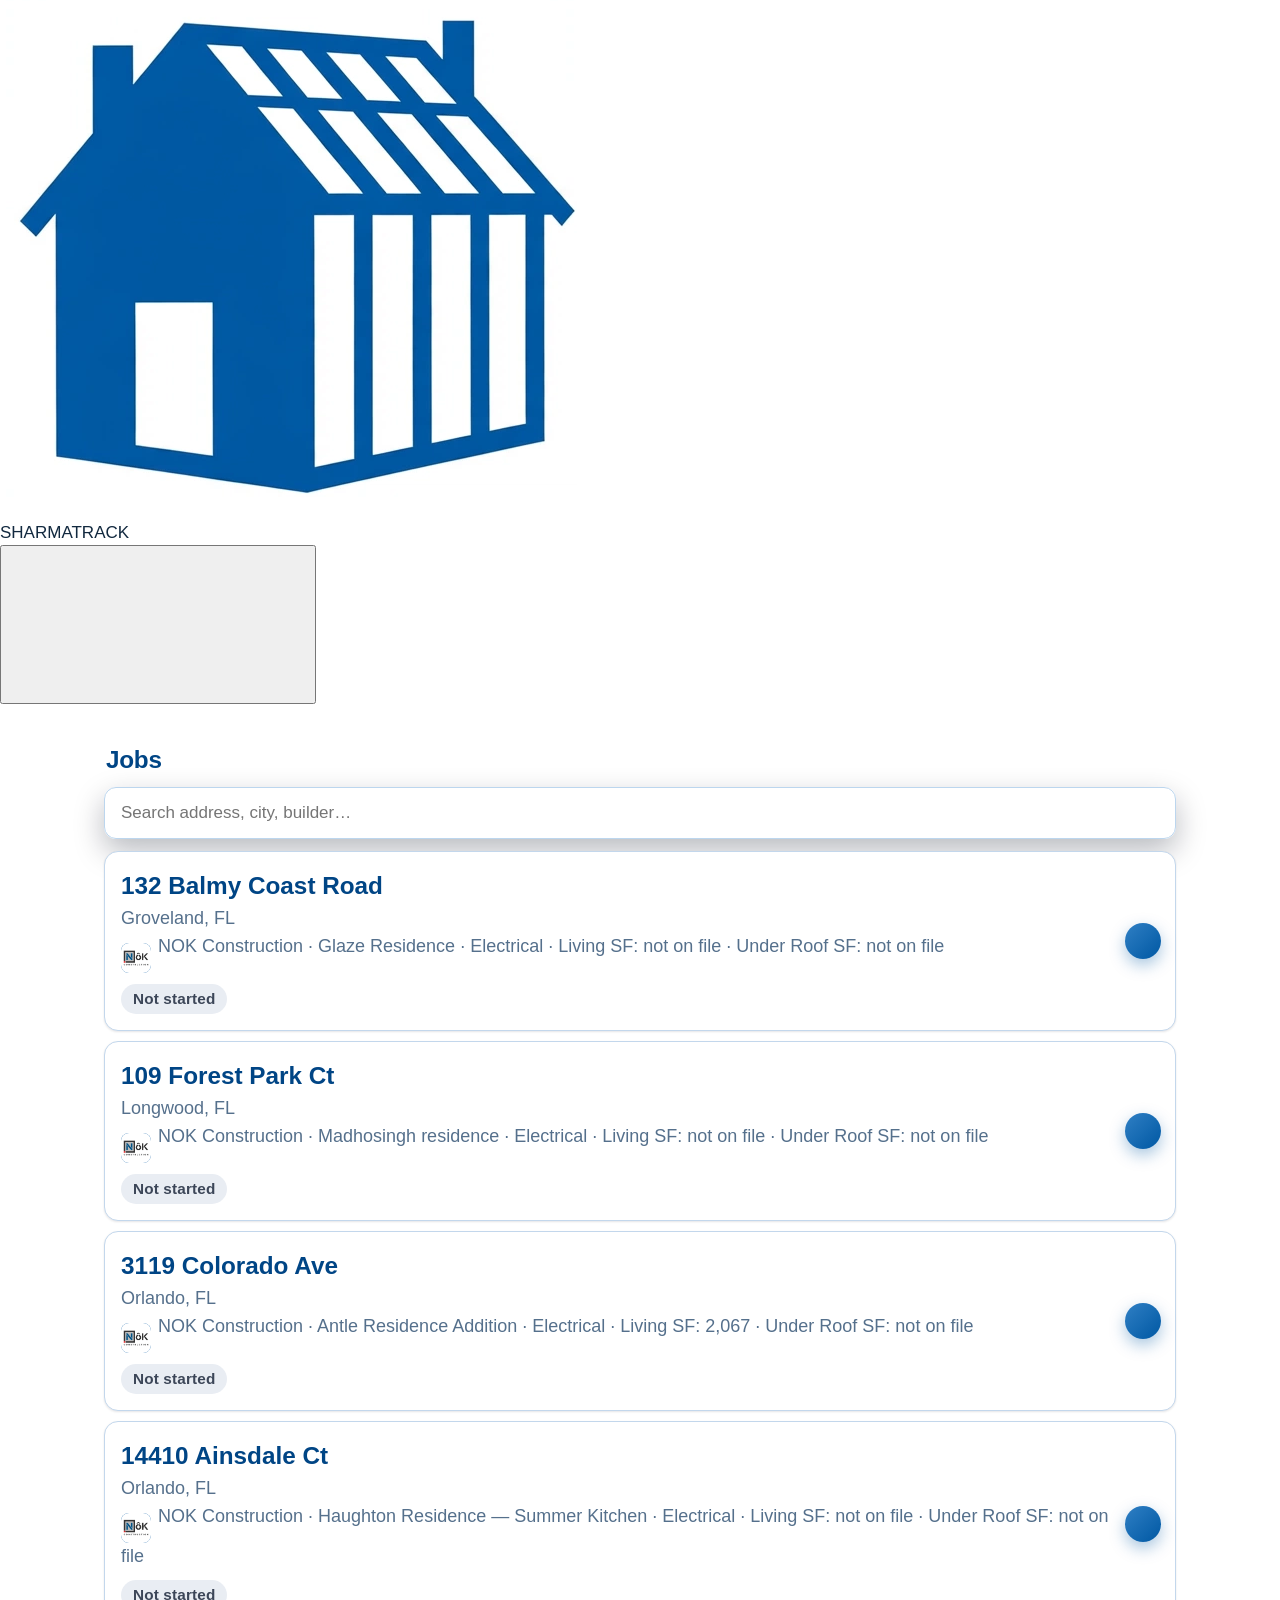
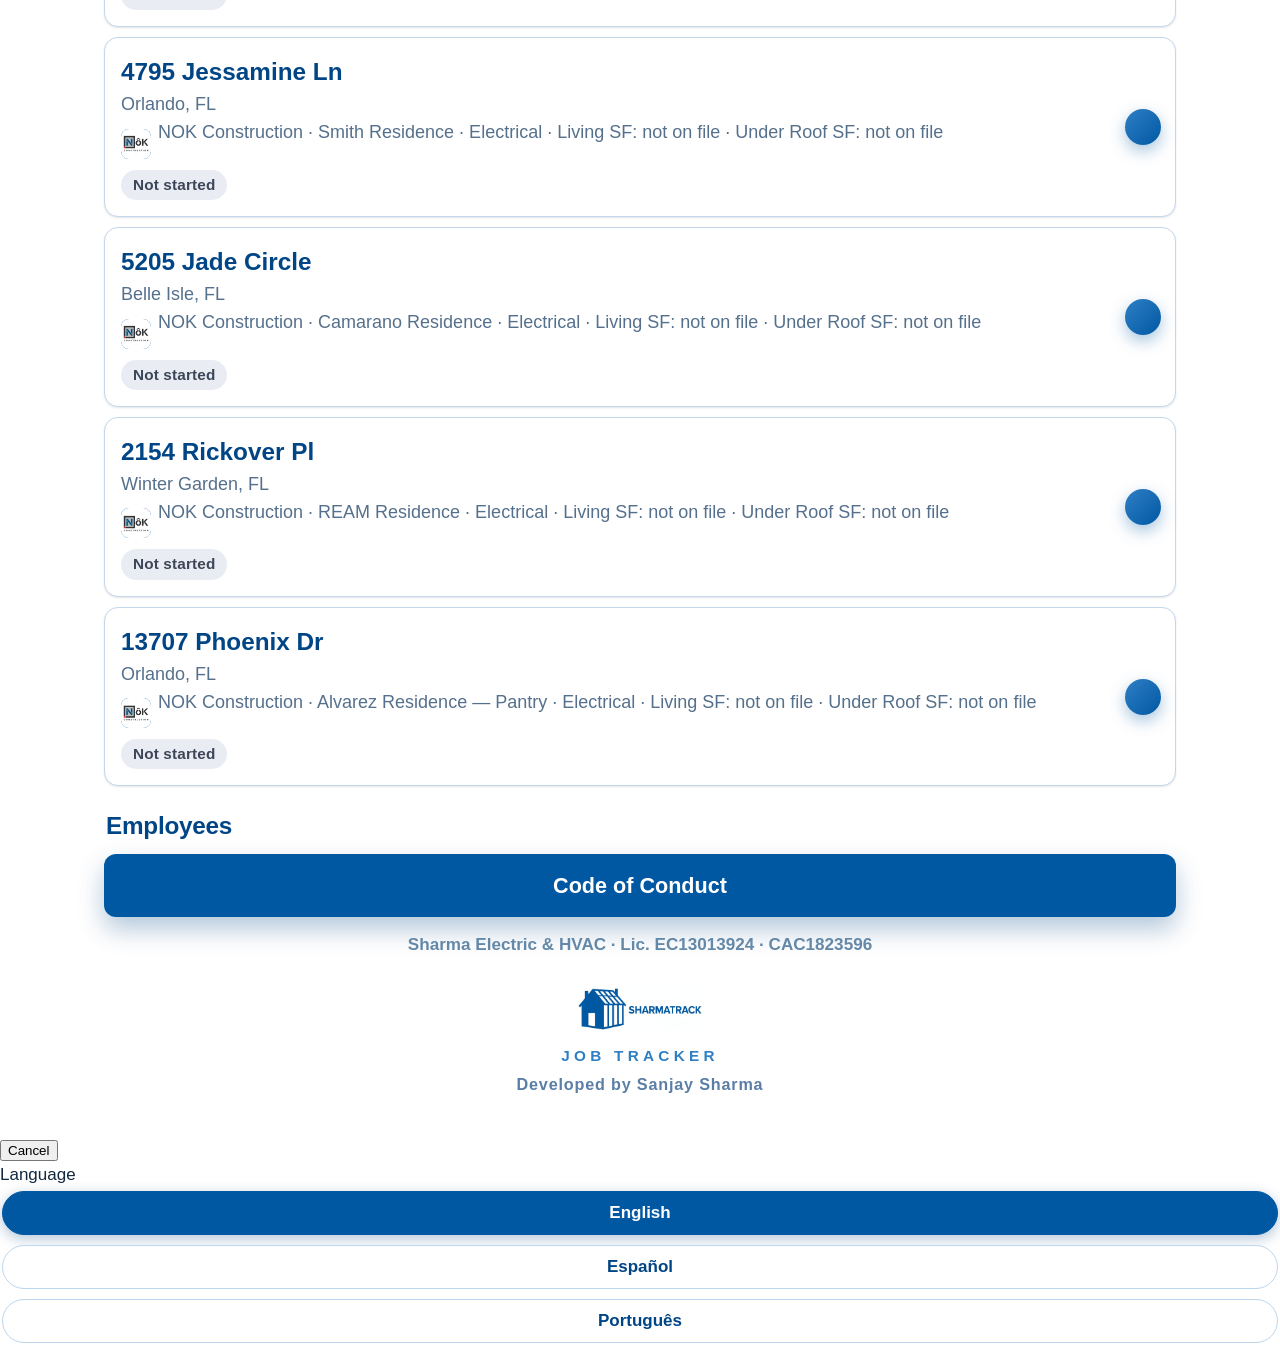
==== commit 95d0598f: "Roll back the shared stylesheet (Sanjay: header renders messy on phone): the union styles.css forced" ====
--- a/109-forest-park-ct/index.html
+++ b/109-forest-park-ct/index.html
@@ -3,7 +3,7 @@
 <meta name="viewport" content="width=device-width, initial-scale=1, viewport-fit=cover">
 <title>SHARMATRACK — 109 Forest Park Ct</title>
 <meta name="theme-color" content="#ffffff"><meta name="color-scheme" content="light"><script>(function(){try{if(localStorage.getItem("sk-scheme")==="dark"){var d=document.documentElement;d.setAttribute("data-scheme","dark");var m=document.querySelector('meta[name="theme-color"]');if(m)m.content=d.getAttribute("data-theme")==="track"?"#1C1C1E":"#1a2f61"}}catch(e){}})()</script><meta name="apple-mobile-web-app-capable" content="yes"><meta name="mobile-web-app-capable" content="yes"><meta name="apple-mobile-web-app-status-bar-style" content="default"><meta name="apple-mobile-web-app-title" content="SHARMATRACK"><link rel="manifest" href="../manifest.webmanifest"><link rel="stylesheet" href="https://sharma-kit.sharma-crew.workers.dev/sharma-kit.css"><script src="https://sharma-kit.sharma-crew.workers.dev/sharma-kit.js" defer></script>
-<link rel="stylesheet" href="../styles.css?v=30">
+<link rel="stylesheet" href="../styles.css?v=31">
 <link rel="stylesheet" href="../sk-bridge.css?v=5">
 <link rel="icon" href="../sharmatrack-app-icon.png">
 <link rel="apple-touch-icon" href="../sharmatrack-app-icon.png">
--- a/styles.css
+++ b/styles.css
@@ -18,6 +18,7 @@
 :focus-visible{outline:3px solid var(--brand2);outline-offset:2px}
 .wrap{max-width:560px;margin:0 auto;padding:14px 14px 110px}
 .wrap.nobar{padding-bottom:30px}
+
 /* logo — the real Sharma logo, big and crisp on a clean white plaque */
 .logo-box{background:#fff;border:1px solid #d9e6f2;border-radius:22px;padding:16px 24px;text-align:center;margin:10px auto 14px;
   width:fit-content;max-width:100%;box-shadow:var(--sh-pop)}
@@ -27,6 +28,7 @@
   .logo-box img{height:84px}
   .logo-box.small img{height:64px}
 }
+
 /* language bar */
 .langbar{display:flex;align-items:center;gap:8px;justify-content:center;padding:12px 6px 4px;flex-wrap:wrap}
 .langbar .lbl{color:#004585;font-size:.85rem;font-weight:600;letter-spacing:.04em}
@@ -35,6 +37,7 @@
   transition:background .15s,color .15s,transform .1s}
 .langbar button:active{transform:scale(.96)}
 .langbar button.on{background:#0058a3;color:#fff;border-color:#0058a3;box-shadow:0 4px 14px rgba(0,69,133,.3)}
+
 /* sticky job bar (job pages) */
 .jobbar{position:sticky;top:0;z-index:60;display:flex;align-items:center;justify-content:space-between;gap:10px;
   padding:10px 16px;background:rgba(0,69,133,.96);backdrop-filter:blur(10px);-webkit-backdrop-filter:blur(10px);
@@ -42,6 +45,7 @@
 .jobbar .jb-addr{font-weight:800;font-size:.98rem;white-space:nowrap;overflow:hidden;text-overflow:ellipsis}
 .jobbar .jb-num{flex:0 0 auto;background:#fff;color:#004585;
   font-weight:900;font-size:.9rem;border-radius:999px;padding:4px 12px;box-shadow:0 4px 12px rgba(0,40,80,.35)}
+
 /* hero */
 .hero{background:linear-gradient(135deg,#0058a3,#004585 70%);border:1px solid rgba(255,255,255,.09);
   border-radius:24px;color:#fff;padding:22px 18px;margin-bottom:14px;text-align:center;box-shadow:var(--sh-pop)}
@@ -52,6 +56,7 @@
 .hero .meta span{background:rgba(255,255,255,.08);border:1px solid rgba(255,255,255,.16);border-radius:999px;
   padding:7px 12px;font-size:.95rem}
 .hero .meta b{color:#fff}
+
 /* home */
 .home h2{color:#004585;font-size:1.35rem;margin:22px 2px 10px;letter-spacing:-.01em}
 .jobbtn{position:relative;display:flex;flex-direction:column;gap:2px;
@@ -70,6 +75,7 @@
   box-shadow:0 12px 26px rgba(0,69,133,.3);transition:transform .12s}
 .greenbtn:active{transform:scale(.985)}
 .home-lic{color:#6488a8;text-align:center;font-size:.88rem;font-weight:600;margin-top:16px}
+
 /* gear cards */
 .gear{display:grid;grid-template-columns:1fr 1fr;gap:10px;margin-bottom:14px}
 .gear .card{background:var(--card);border:1px solid var(--line);border-radius:var(--radius);
@@ -81,8 +87,7 @@
 .brand.sq{color:#004585}
 .brand.eaton{color:#0058a3}
 .pill{display:inline-block;border-radius:6px;padding:2px 8px;font-size:.78rem;font-weight:800;color:#fff;vertical-align:middle;margin-left:6px}
-.pill.green{background:#004585}
-.pill.blue{background:#0058a3}
+.pill.green{background:#004585}.pill.blue{background:#0058a3}
 .gear .kind{color:var(--muted);font-weight:800;font-size:.82rem;letter-spacing:.08em;margin:8px 0 4px}
 .gear .desc{font-size:1rem;font-weight:600}
 .gear .spec{color:var(--muted);font-size:.95rem}
@@ -91,6 +96,7 @@
 .sched-hint{margin-top:12px;padding-top:10px;border-top:1px dashed var(--line);display:flex;
   align-items:center;justify-content:space-between;gap:6px;color:var(--brand);font-weight:800;font-size:.92rem}
 .sched-hint .chev{font-size:1.35rem;line-height:1;color:#b9cbdf;font-weight:900}
+
 /* progress */
 .progress{background:var(--card);border:1px solid var(--line);border-radius:var(--radius);
   padding:14px;display:flex;align-items:center;gap:16px;margin-bottom:14px;box-shadow:var(--sh-card)}
@@ -99,10 +105,12 @@
 .ringwrap .num{position:absolute;inset:0;display:flex;align-items:center;justify-content:center;font-weight:900;font-size:1.3rem}
 .progress .pt{font-weight:800;font-size:1.1rem}
 .progress .ps{color:var(--muted)}
+
 .mapsbtn{display:block;background:linear-gradient(135deg,var(--brand2),var(--brand));color:#fff;
   text-align:center;font-weight:900;font-size:1.2rem;padding:16px;border-radius:18px;text-decoration:none;
   margin-bottom:14px;box-shadow:0 12px 26px rgba(0,88,163,.3);transition:transform .12s}
 .mapsbtn:active{transform:scale(.985)}
+
 /* sections */
 .section{background:var(--card);border:1px solid var(--line);border-radius:var(--radius);
   padding:16px;margin-bottom:14px;box-shadow:var(--sh-card)}
@@ -116,6 +124,7 @@
   transition:border-color .15s,transform .1s}
 .prints a:active{transform:scale(.99);border-color:var(--brand)}
 .prints a:last-child{margin-bottom:0}
+
 /* caption cards */
 .capcard{background:#f8fbfe;border:1px solid var(--line);border-radius:18px;padding:14px;margin-bottom:12px}
 .capcard:last-child{margin-bottom:0}
@@ -138,6 +147,7 @@
 .tiles figcaption{font-size:.78rem;color:var(--muted);margin-top:4px;word-break:break-word}
 .notconn{background:#eaf2fb;border:1px dashed #2f7fc4;color:#004585;border-radius:12px;padding:10px 12px;font-size:.95rem;margin-top:10px}
 .upnote{font-size:.9rem;color:var(--muted);margin-top:6px}
+
 /* sticky name bar */
 .namebar{position:fixed;left:0;right:0;bottom:0;background:rgba(0,69,133,.96);
   backdrop-filter:blur(12px);-webkit-backdrop-filter:blur(12px);
@@ -152,6 +162,7 @@
 .namebar .ocam{background:linear-gradient(135deg,var(--brand2),var(--brand))}
 .namebar .ogal{background:#fff;color:#004585}
 .namebar input[type=file]{display:none}
+
 /* launcher */
 .launch-head{color:var(--ink);padding:16px 4px 4px}
 .launch-head .date{color:#6488a8;font-size:.9rem}
@@ -166,14 +177,11 @@
 .tile:active .ic{transform:scale(.94)}
 .tile .lb{font-size:.85rem;font-weight:700;margin-top:6px;line-height:1.2}
 .tile .up{font-size:.72rem;color:#6488a8}
-.c-blue{background:linear-gradient(135deg,#2f7fc4,#0058a3)}
-.c-orange{background:linear-gradient(135deg,#0058a3,#004585)}
-.c-green{background:linear-gradient(135deg,#9fc3e8,#2f7fc4)}
-.c-teal{background:linear-gradient(135deg,#0058a3,#2f7fc4)}
-.c-navy{background:linear-gradient(135deg,#1b4076,#004585)}
-.c-purple{background:linear-gradient(135deg,#004585,#2f7fc4)}
-.c-grey{background:linear-gradient(135deg,#7d9dbd,#55708c)}
-.c-red{background:linear-gradient(135deg,#003a6b,#004585)}
+.c-blue{background:linear-gradient(135deg,#2f7fc4,#0058a3)}.c-orange{background:linear-gradient(135deg,#0058a3,#004585)}
+.c-green{background:linear-gradient(135deg,#9fc3e8,#2f7fc4)}.c-teal{background:linear-gradient(135deg,#0058a3,#2f7fc4)}
+.c-navy{background:linear-gradient(135deg,#1b4076,#004585)}.c-purple{background:linear-gradient(135deg,#004585,#2f7fc4)}
+.c-grey{background:linear-gradient(135deg,#7d9dbd,#55708c)}.c-red{background:linear-gradient(135deg,#003a6b,#004585)}
+
 /* meter schedule pages */
 .sched-model{font-family:ui-monospace,Menlo,Consolas,monospace;font-weight:800;font-size:1.3rem;
   color:#fff;margin:4px 0 6px;word-break:break-all}
@@ -191,6 +199,7 @@
   box-shadow:var(--sh-pop);transition:transform .1s}
 .jobchip:active{transform:scale(.97)}
 .jobchip.home{background:#fff;color:var(--navy);border-color:#d7e3f0;box-shadow:var(--sh-card)}
+
 /* code of conduct */
 .coc-body{background:#eef4fa}
 .coc-hero{background:linear-gradient(135deg,#0058a3,#004585 65%);color:#fff;border-radius:24px;
@@ -215,6 +224,7 @@
 .coc-foot a,.coc-foot button{flex:1;text-align:center;background:var(--navy);color:#fff;border:0;border-radius:14px;
   padding:14px;text-decoration:none;font-weight:800;font-size:1rem;cursor:pointer}
 @media (max-width:380px){ .gear{grid-template-columns:1fr 1fr} .tiles-launch{grid-template-columns:repeat(3,1fr)} }
+
 /* home — search + per-job progress/status */
 .searchbar{margin-bottom:12px}
 .searchbar input{width:100%;font-size:1.1rem;padding:15px 16px;border-radius:16px;color:var(--ink);
@@ -227,23 +237,19 @@
 .jobbtn .chip.st0{background:#d7e3f0;color:#004585}
 .jobbtn .chip.st1{background:linear-gradient(135deg,var(--brand2),var(--brand));color:#fff}
 .jobbtn .chip.st2{background:linear-gradient(135deg,#004585,#003a6b);color:#fff}
+
 /* phase tabs (rough-in / trim) */
-.phasetabs[hidden]{display:none}
 .phasetabs{display:flex;gap:8px;margin-bottom:14px}
 .phasetabs button{flex:1;border:1.5px solid #bcd6ee;background:#fff;
   color:#004585;border-radius:14px;padding:13px 8px;font-size:1.05rem;font-weight:800;cursor:pointer;
   transition:background .15s,color .15s,transform .1s}
 .phasetabs button:active{transform:scale(.97)}
 .phasetabs button.on{background:#0058a3;color:#fff;border-color:#0058a3;box-shadow:var(--sh-pop)}
-.tradeswitch{display:flex;gap:8px;margin-bottom:10px}
-.tradeswitch button{flex:1;border:2px solid #12325e;background:#eaf3fb;color:#12325e;border-radius:14px;padding:12px 8px;font-size:1.15rem;font-weight:900;cursor:pointer;transition:background .15s,color .15s,transform .1s}
-.tradeswitch button:active{transform:scale(.97)}
-.tradeswitch button.on{background:#12325e;color:#fff;border-color:#12325e;box-shadow:var(--sh-pop)}
-.tradeswitch button{display:flex;align-items:center;justify-content:center;gap:10px}
-.trade-ic{height:30px;width:auto;background:#fff;border-radius:8px;padding:2px 5px}
+
 /* caption definition line (switch box neatness) */
 .capdef{color:var(--muted);font-size:.92rem;line-height:1.45;margin-top:9px;
   background:#eef4fa;border:1px solid var(--line);border-radius:10px;padding:8px 11px}
+
 /* job details card (permit / lot / inspection / crew / date) */
 .jm-rows{margin:0}
 .jm-rows>div{display:flex;justify-content:space-between;align-items:baseline;gap:14px;
@@ -264,6 +270,7 @@
 .jm-btns button:active{transform:scale(.98)}
 .jm-btns .jmsave{background:linear-gradient(135deg,var(--brand2),var(--brand));color:#fff;border:0;
   box-shadow:0 8px 18px rgba(0,88,163,.3)}
+
 /* SHARMATRACK — app-name branding (the name is a brand; never translated) */
 .app-hero{text-align:center;margin:0 0 4px}
 .app-hero .app-name{color:#fff;font-weight:900;font-size:1.8rem;letter-spacing:.1em;line-height:1.1;
@@ -278,9 +285,11 @@
 .jobbar .jb-brand{flex:0 0 auto;display:inline-flex;align-items:center;gap:6px;font-weight:900;font-size:.68rem;letter-spacing:.12em;color:#fff}
 .jobbar .jb-brand img{height:32px;width:32px;border-radius:8px;display:block}
 .jobbar .jb-addr{flex:1 1 auto;min-width:0}
-/* Builder partner mark next to the builder line (job heroes) */
+
+/* Z Brothers partner mark next to the builder line (job heroes) */
 .hero .meta span.builder-chip{display:inline-flex;align-items:center;gap:9px}
 .zb-logo{height:38px;width:38px;object-fit:contain;flex:0 0 auto}
+
 /* Edge-to-edge on phones: the page runs full-bleed — hero/section bands,
    cards and bars stretch the full screen width; inner padding inside the
    bands keeps text off the glass. Desktop keeps the centered column. */
@@ -293,6 +302,7 @@
   .tiles-launch,.coc-nav,.coc-foot{padding-left:12px;padding-right:12px}
   .searchbar{padding-left:14px;padding-right:14px}
 }
+
 /* Builder edition band (per-builder personalized version) */
 .builder-band{display:flex;align-items:center;justify-content:center;gap:10px;margin:10px auto 2px}
 .builder-band .bb-chip{background:#fff;border:1px solid #d9e6f2;border-radius:10px;padding:4px;display:inline-flex;box-shadow:0 2px 8px rgba(0,0,0,.25)}
@@ -300,9 +310,11 @@
 .builder-band .bb-txt{display:flex;flex-direction:column;line-height:1.15;text-align:left}
 .builder-band .bb-name{color:#004585;font-weight:800;letter-spacing:.06em;font-size:.95rem}
 .builder-band .bb-ed{color:#2f7fc4;font-size:.8rem;font-weight:600}
+
 /* SHARMATRACK lockup pill on house pages */
 .st-pill{background:#fff;border-radius:16px;padding:10px 14px;display:flex;justify-content:center;margin:0 auto 12px;box-shadow:0 3px 10px rgba(0,0,0,.25);max-width:520px}
 .st-pill img{height:72px;width:auto;max-width:100%;display:block}
+
 /* Brand stack: SHARMATRACK first, then Sharma + builder side by side */
 .duo{display:flex;gap:10px;justify-content:center;align-items:stretch;margin:10px auto 4px;max-width:560px}
 .duo-card{flex:1;background:#eaf2fb;border:1.5px solid #c9dcf2;border-radius:14px;display:flex;align-items:center;justify-content:center;gap:9px;padding:8px 10px}
@@ -311,9 +323,11 @@
 .duo-zbtxt{display:flex;flex-direction:column;line-height:1.12;color:#004585;text-align:left}
 .duo-zbtxt b{font-size:.92rem;letter-spacing:.04em}
 .duo-zbtxt i{font-style:normal;font-size:.66rem;letter-spacing:.14em;color:#2f7fc4;font-weight:700}
+
 /* SHARMATRACK logo links to the SHARMATRACK site */
 a.st-link{display:contents;text-decoration:none;color:inherit}
 .jb-brand a{color:#fff;text-decoration:none;display:inline-flex;align-items:center;gap:7px}
+
 /* === CLEAN PASS — no boxes, no pills, no tints (Sanjay: kill the tacky) === */
 body:has(.wrap.home){background:#fff}
 .app-hero .app-logo-pill{background:none;border:none;box-shadow:none;border-radius:0;padding:0;width:auto;max-width:100%}
@@ -326,18 +340,21 @@
 .duo-sharma{height:38px}
 .duo-zb{height:36px;width:36px}
 .hero{background:#fff;border:1px solid #d7e6f5;box-shadow:none;color:#004585}
-.hero .city{color:#004585;font-weight:700}
+.hero .city{color:#2f7fc4}
 .hero .lic{color:#5b7ea6}
 .hero .meta span{background:#eaf2fb;border-color:#d7e6f5;color:#004585}
 .hero .meta b{color:#004585}
 .st-pill{background:none;box-shadow:none;border-radius:0;padding:0;margin-bottom:10px}
 .st-pill img{height:56px}
+
 /* Sharma logo size fix — logos run big (Sanjay's standing rule) */
 .duo-sharma{height:56px}
 .duo-zb{height:48px;width:48px}
 .duo-zbtxt b{font-size:1.02rem}
 .duo-zbtxt i{font-size:.72rem}
+
 .dev-credit{font-size:.8rem;font-weight:700;letter-spacing:.05em;color:#5b7ea6;margin-top:3px;text-align:center}
+
 /* LOGO SIZE — FINAL (Sanjay: bigger, no more asking) */
 .app-hero .app-logo-pill img{height:76px}
 @media (min-width:640px){.app-hero .app-logo-pill img{height:92px}}
@@ -346,6 +363,7 @@
 .duo-zb{height:72px;width:72px}
 .duo-zbtxt b{font-size:1.2rem}
 .duo-zbtxt i{font-size:.8rem}
+
 /* Balance: builder is the product — SHARMATRACK steps back, builder steps up */
 .app-hero .app-logo-pill img{height:56px}
 @media (min-width:640px){.app-hero .app-logo-pill img{height:68px}}
@@ -353,6 +371,7 @@
 .duo-zb{height:84px;width:84px}
 .duo-zbtxt b{font-size:1.3rem}
 .duo-zbtxt i{font-size:.85rem}
+
 /* FINAL LAYOUT — Sharma on top MUCH bigger, SHARMATRACK at the bottom */
 .duo-sharma{height:112px}
 .duo-zb{height:92px;width:92px}
@@ -362,51 +381,28 @@
 .st-footer img{height:46px;width:auto}
 .st-footer .dev-credit{margin-top:5px}
 .st-tag{font-size:.72rem;font-weight:800;letter-spacing:.28em;color:#2f7fc4;margin-top:6px;text-align:center}
-/* EXJ Root edition additions */
-.builder-ed{text-align:center;color:#2f7fc4;font-weight:800;letter-spacing:.06em;font-size:.95rem;margin:6px auto 2px}
-.empty-houses{border:1.5px dashed #c9dcf2;border-radius:14px;background:#f4f8fc;color:#55708c;
-  text-align:center;font-weight:700;padding:22px 16px;margin:10px auto;max-width:560px}
-.duo-exjtxt{text-align:center;align-items:center}
-/* ——— Design softening pass (2026-11-09, Sanjay: "it feels so blocky") ———
-   Pills instead of boxes, borders traded for soft shadows, more air. */
-.section{border:none;border-radius:26px;padding:20px 18px;box-shadow:0 2px 8px rgba(8,22,44,.05),0 18px 40px rgba(8,22,44,.09)}
-.progress{border:none;border-radius:26px}
-.capcard{border:none;border-radius:24px;padding:16px;box-shadow:0 1px 5px rgba(8,22,44,.05),0 10px 26px rgba(8,22,44,.07)}
-.capcard .btns label{border-radius:999px}
-.hero{border-radius:30px}
-.logo-box{border:none;border-radius:26px}
-.prints a{border:none;border-radius:18px;box-shadow:0 1px 5px rgba(8,22,44,.05),0 8px 20px rgba(8,22,44,.06)}
-.gear .card{border:none}
-.jm-rows>div{border-radius:14px}
-/* trade switch: one floating pill bar */
-.tradeswitch{background:rgba(0,69,133,.08);border-radius:999px;padding:5px;gap:5px;margin-bottom:12px}
-.tradeswitch button{border:none;border-radius:999px;background:transparent;box-shadow:none;color:var(--navy)}
-.tradeswitch button.on{background:#12325e;color:#fff;box-shadow:0 6px 16px rgba(10,35,70,.35)}
-/* phase tabs: soft pills, no hard outline */
-.phasetabs{gap:7px}
-.phasetabs button{border:none;border-radius:999px;background:rgba(0,69,133,.08);color:var(--navy);box-shadow:none;padding:11px 6px}
-.phasetabs button.on{background:#0058a3;color:#fff;box-shadow:0 6px 16px rgba(0,88,163,.35)}
-/* ——— All-caps Archivo treatment (2026-11-09, Sanjay: "proper grammar — get an all caps font") ———
-   Archivo throughout; UI chrome displays in caps with light tracking.
-   Underlying text keeps its proper casing — display transform only. */
-body{font-family:-apple-system,BlinkMacSystemFont,"Segoe UI",Roboto,Arial,sans-serif}
-h1,h2,h3,.hero,.jobbar,.tradeswitch button,.phasetabs button,.capcard .cap,
-.capcard .btns label,.jm-rows dt,.pill,.section h2,.prints a,.gear .card h3,
-.otherbar button,.langbar button,.jmedit,.jmsave{text-transform:uppercase;letter-spacing:.03em}
-.capcard .cap{font-weight:700}
-/* ——— Info tiles + appeal pass (2026-11-09, Sanjay: "the bubbles at top can look better") ———
-   The loose hero pills become a calm label-over-value grid with hairline dividers. */
-.hero{border-radius:28px;box-shadow:0 2px 8px rgba(8,22,44,.05),0 16px 36px rgba(8,22,44,.10)}
-.hero .meta{display:grid;grid-template-columns:1fr 1fr;gap:0 18px;justify-content:stretch;margin-top:6px}
-.hero .meta .tile{display:flex;flex-direction:column;gap:0;text-align:left;background:none;border:none;border-bottom:1px solid rgba(110,145,185,.28);border-radius:0;padding:8px 2px}
-.hero .meta .tile i{font-style:normal;font-size:.64rem;font-weight:800;letter-spacing:.11em;text-transform:uppercase;opacity:.62}
-.hero .meta .tile b{color:inherit;font-size:1.04rem;font-weight:800;letter-spacing:.01em}
-.section h2{position:relative;padding-left:13px}
-.section h2::before{content:"";position:absolute;left:0;top:.16em;bottom:.16em;width:4px;border-radius:2px;background:linear-gradient(180deg,#f0b95a,#e8a33d)}
-.capcard .status:not(.has){background:rgba(232,163,61,.15);color:#96690f;border:1px solid rgba(232,163,61,.38);border-radius:999px;padding:2px 11px;font-weight:700}
-.mapsbtn{border-radius:999px;background:linear-gradient(135deg,var(--brand2),var(--brand))}
-/* ——— TUG free photos (2026-11-09, Sanjay: no preset caption entries on TUG —
-   photos go in with our own captions) ——— */
+
+/* Photo wrap + watermark overlay (live photos; migrated files carry it burned in) */
+.tiles .phwrap{position:relative;display:block}
+.tiles img.zoomable{cursor:zoom-in}
+.wm{position:absolute;inset:0;pointer-events:none;display:block}
+.tiles .wm-logo,.lightbox .wm-logo{position:absolute;top:6px;left:6px;width:38%;height:auto;object-fit:contain;border-radius:0}
+.wm-info{position:absolute;left:8px;bottom:6px;color:#fff;font-weight:700;font-size:11px;line-height:1.35;text-shadow:0 1px 3px rgba(0,0,0,.9);text-align:left}
+/* Lightbox: tap a photo to expand it on the same page */
+.lightbox{position:fixed;inset:0;z-index:200;background:rgba(8,10,14,.94);display:flex;flex-direction:column;align-items:center;justify-content:center;padding:18px}
+.lightbox[hidden]{display:none}
+.lightbox .lbwrap{position:relative;display:inline-block;line-height:0}
+.lightbox .lbwrap>img{max-width:94vw;max-height:82vh;object-fit:contain;border-radius:10px;box-shadow:0 18px 50px rgba(0,0,0,.5)}
+.lightbox .wm-logo{top:10px;left:10px}
+.lightbox .wm-info{font-size:15px;left:12px;bottom:10px}
+.lightbox .lb-cap{margin-top:12px;color:#f2f4f7;font-size:15px;text-align:center;max-width:92vw;line-height:1.4}
+.lightbox .lb-close{position:absolute;top:calc(10px + env(safe-area-inset-top));right:14px;width:44px;height:44px;border-radius:50%;border:0;background:rgba(255,255,255,.14);color:#fff;font-size:26px;line-height:1;cursor:pointer;z-index:2}
+body.lb-open{overflow:hidden}
+
+/* NOK Construction partner mark (wide logo, sized like the Sharma mark) */
+.duo-nok{height:76px;width:auto;max-width:100%}
+
+/* Free-form caption block (ported from the EXJ tracker — was missing here) */
 .freecap{margin-top:12px}
 .freecap input[type=file]{display:none}
 .freecap input[type=text]{width:100%;box-sizing:border-box;padding:12px 14px;border:1.5px solid #c9d9ec;border-radius:14px;font:inherit;font-size:1rem;margin-bottom:10px;background:#fff;color:var(--ink)}
@@ -415,40 +411,30 @@
 .freecap .btns label:active{transform:scale(.97)}
 .freecap .btns .cam{background:linear-gradient(135deg,var(--brand2),var(--brand));box-shadow:0 8px 18px rgba(0,88,163,.3)}
 .freecap .btns .gal{background:#fff;color:#004585;border:1.5px solid #0058a3;box-shadow:0 8px 18px rgba(0,88,163,.12)}
-#tug-tiles .tiles figcaption b{display:block;font-size:.98rem;color:var(--ink);margin-bottom:1px}
-#tug-tiles .tiles figcaption span{font-size:.82rem}
-/* Lightbox: tap a photo to expand it on the same page */
-.tiles img.zoomable{cursor:zoom-in}
-.lightbox{position:fixed;inset:0;z-index:200;background:rgba(8,10,14,.94);display:flex;flex-direction:column;align-items:center;justify-content:center;padding:18px}
-.lightbox[hidden]{display:none}
-.lightbox img{max-width:94vw;max-height:82vh;object-fit:contain;border-radius:10px;box-shadow:0 18px 50px rgba(0,0,0,.5)}
-.lightbox .lb-cap{margin-top:12px;color:#f2f4f7;font-size:15px;text-align:center;max-width:92vw}
-.lightbox .lb-close{position:absolute;top:calc(10px + env(safe-area-inset-top));right:14px;width:44px;height:44px;border-radius:50%;border:0;background:rgba(255,255,255,.14);color:#fff;font-size:26px;line-height:1;cursor:pointer}
-body.lb-open{overflow:hidden}
-/* Manufacturer logos in the equipment rows */
-.eqlogo{height:17px;width:auto;vertical-align:-4px;background:#fff;border-radius:4px;padding:2px 5px;margin-right:7px;box-shadow:inset 0 0 0 1px rgba(15,23,36,.08)}
-/* EXJ Root builder logo (real logo, cropped from their permit-box label) */
-.duo-exj{height:64px;width:auto;max-width:100%}
+
 /* Address clarity (Sanjay, 2026-11-10): never cut the address off in the sticky bar; city line dark + bold */
 .jobbar .jb-addr{white-space:normal;overflow:visible;text-overflow:clip;line-height:1.15}
 .hero .city{color:#004585;font-weight:700}
-/* EXJRoot hub tiles and house-page back link (split apps, Nov 16 2026) */
-.hub-tiles{display:flex;flex-direction:column;gap:14px;margin:18px 0 8px}
-.hub-tile{display:flex;flex-direction:column;gap:6px;background:linear-gradient(135deg,#0058a3,#004585);color:#fff;text-decoration:none;border-radius:var(--radius);padding:28px 22px;box-shadow:0 12px 26px rgba(0,69,133,.3);transition:transform .12s}
-.hub-tile:active{transform:scale(.985)}
-.hub-tile .hub-kicker{font-size:.8rem;font-weight:700;letter-spacing:.12em;text-transform:uppercase;color:#cfe0f2}
-.hub-tile .hub-name{font-size:1.7rem;font-weight:900;letter-spacing:-.02em}
-@media (max-width:639px){
-  .hub-tile{border-radius:0}
-}
-.backhome{display:block;padding:10px 16px 8px;color:#004585;font-weight:800;text-decoration:none;font-size:.95rem}
-.backhome:active{opacity:.7}
+
+
+/* Change Orders — modern per-item cards */
+.co-head{display:flex;align-items:center;justify-content:space-between;gap:10px;flex-wrap:wrap;margin-bottom:12px}
+.co-head h2{margin:0}
+.co-date{background:#e8f1fa;color:#004585;font-weight:700;font-size:.82rem;padding:4px 11px;border-radius:999px;letter-spacing:.02em;white-space:nowrap}
+.co-list{display:grid;gap:10px}
+.co-card{display:flex;gap:12px;align-items:flex-start;background:#f7fafd;border:1px solid #dbe7f5;border-radius:14px;padding:12px 14px;box-shadow:0 1px 3px rgba(0,35,70,.05)}
+.co-num{flex:0 0 auto;width:28px;height:28px;border-radius:50%;background:#004585;color:#fff;font-weight:800;font-size:.92rem;display:flex;align-items:center;justify-content:center;margin-top:1px}
+.co-main{flex:1;min-width:0}
+.co-text{margin:0;font-size:.99rem;line-height:1.45;color:var(--ink)}
+.co-ref{display:inline-block;margin-top:7px;background:#fdf0e1;color:#9a4d00;border:1px solid #f0cf9f;border-radius:999px;padding:2px 10px;font-size:.78rem;font-weight:700;letter-spacing:.01em}
+
 /* Builder logo chip (company-logos workstream, 2026-11-19): the real logo
    file covers a navy initials badge; if the file is missing the badge
    shows, so a real logo can be dropped in later with no markup change. */
 .blogo { position:relative; display:inline-flex; align-items:center; justify-content:center; width:30px; height:30px; border-radius:8px; background:#0058a3; vertical-align:-9px; margin-right:7px; overflow:hidden; flex:0 0 auto; }
 .blogo__init { color:#fff; font-weight:800; font-size:13px; letter-spacing:.02em; }
 .blogo img { position:absolute; inset:0; width:100%; height:100%; object-fit:contain; background:#fff; }
+
 /* Type bump (2026-11-20, Sanjay: "Wording is a bit small on the builder jobs
    pages"): small labels, captions and status lines raised to readable
    sizes — captions and notes at body size, nothing under ~15px. Body copy
@@ -479,31 +465,3 @@
 .coc-sec .kicker{font-size:.95rem}
 .coc-hero .eb{font-size:.95rem}
 .hub-tile .hub-kicker{font-size:.9rem}
-.tiles .phwrap{position:relative;display:block}
-.wm{position:absolute;inset:0;pointer-events:none;display:block}
-.tiles .wm-logo,.lightbox .wm-logo{position:absolute;top:6px;left:6px;width:38%;height:auto;object-fit:contain;border-radius:0}
-.wm-info{position:absolute;left:8px;bottom:6px;color:#fff;font-weight:700;font-size:11px;line-height:1.35;text-shadow:0 1px 3px rgba(0,0,0,.9);text-align:left}
-.lightbox .lbwrap{position:relative;display:inline-block;line-height:0}
-.lightbox .lbwrap>img{max-width:94vw;max-height:82vh;object-fit:contain;border-radius:10px;box-shadow:0 18px 50px rgba(0,0,0,.5)}
-.lightbox .wm-logo{top:10px;left:10px}
-.lightbox .wm-info{font-size:15px;left:12px;bottom:10px}
-.duo-nok{height:76px;width:auto;max-width:100%}
-.co-head{display:flex;align-items:center;justify-content:space-between;gap:10px;flex-wrap:wrap;margin-bottom:12px}
-.co-head h2{margin:0}
-.co-date{background:#e8f1fa;color:#004585;font-weight:700;font-size:.82rem;padding:4px 11px;border-radius:999px;letter-spacing:.02em;white-space:nowrap}
-.co-list{display:grid;gap:10px}
-.co-card{display:flex;gap:12px;align-items:flex-start;background:#f7fafd;border:1px solid #dbe7f5;border-radius:14px;padding:12px 14px;box-shadow:0 1px 3px rgba(0,35,70,.05)}
-.co-num{flex:0 0 auto;width:28px;height:28px;border-radius:50%;background:#004585;color:#fff;font-weight:800;font-size:.92rem;display:flex;align-items:center;justify-content:center;margin-top:1px}
-.co-main{flex:1;min-width:0}
-.co-text{margin:0;font-size:.99rem;line-height:1.45;color:var(--ink)}
-.co-ref{display:inline-block;margin-top:7px;background:#fdf0e1;color:#9a4d00;border:1px solid #f0cf9f;border-radius:999px;padding:2px 10px;font-size:.78rem;font-weight:700;letter-spacing:.01em}
-.hero .meta span.chip.done{background:#e5f6ec;color:#12703c;border:1.5px solid #b7e3c6;font-weight:800;letter-spacing:.04em}
-.donebadge{background:#12703c;color:#fff;font-weight:800;font-size:.78rem;letter-spacing:.05em;padding:3px 9px;border-radius:999px;white-space:nowrap}
-.jm-rows dd.done{color:#12703c;font-weight:800;letter-spacing:.03em}
-.jobbtn:has(.donebadge) .crow{display:none}
-.crow[hidden]{display:none}
-.duo-card.mrcela-card{background:#111111 !important;border:1.5px solid #111111 !important;border-radius:14px !important;padding:10px 14px !important}
-.duo-mrcela{height:58px;width:auto;max-width:100%}
-.duo-logan{display:flex;flex-direction:column;justify-content:center;line-height:1.02;color:#0b2e59;font-family:Arial,sans-serif;padding:4px 10px}
-.duo-logan .dl-1{font-weight:900;font-size:2rem;letter-spacing:.14em}
-.duo-logan .dl-2{font-weight:700;font-size:.82rem;letter-spacing:.3em;color:#0058a3}
